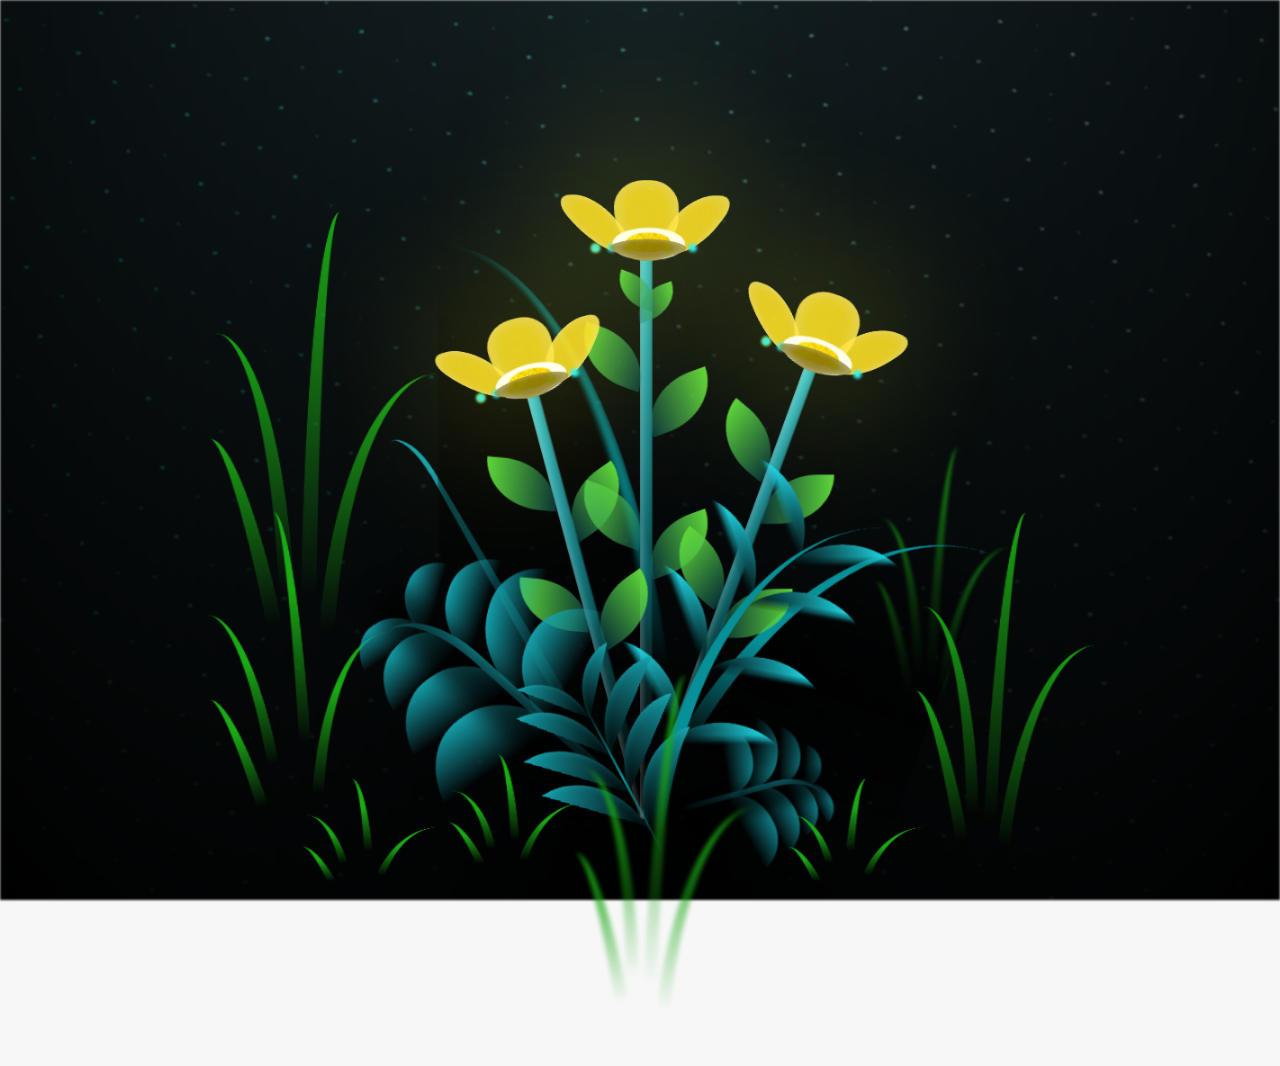
==== flower.html @ 1bab8e9b "Add files via upload" ====
<!DOCTYPE html>
<html lang="es">
  <head>
    <meta charset="UTF-8" />
    <meta http-equiv="X-UA-Compatible" content="IE=edge" />
    <meta name="viewport" content="width=device-width, initial-scale=1.0" />
    <link rel="stylesheet" href="css/main.css" />
    <link rel="icon" href="img/flowers.png" type="image/x-icon" />
    <title>Flower</title>
  </head>
  <body class="container">
    <audio src="sound/ChristianBasso&HaienQiu-Flowers.mp3" autoplay></audio>
    <div id="lyrics">
      
    </div>
    
    <h1 class="titulo">Estas flores amarillas son un reflejo de la alegría que traes a mi vida. <br> <br>
      Feliz Cumpleaños.</h1>
    <div class="night"></div>
    <div class="flowers">
      <div class="flower flower--1">
        <div class="flower__leafs flower__leafs--1">
          <div class="flower__leaf flower__leaf--1"></div>
          <div class="flower__leaf flower__leaf--2"></div>
          <div class="flower__leaf flower__leaf--3"></div>
          <div class="flower__leaf flower__leaf--4"></div>
          <div class="flower__white-circle"></div>

          <div class="flower__light flower__light--1"></div>
          <div class="flower__light flower__light--2"></div>
          <div class="flower__light flower__light--3"></div>
          <div class="flower__light flower__light--4"></div>
          <div class="flower__light flower__light--5"></div>
          <div class="flower__light flower__light--6"></div>
          <div class="flower__light flower__light--7"></div>
          <div class="flower__light flower__light--8"></div>
        </div>
        <div class="flower__line">
          <div class="flower__line__leaf flower__line__leaf--1"></div>
          <div class="flower__line__leaf flower__line__leaf--2"></div>
          <div class="flower__line__leaf flower__line__leaf--3"></div>
          <div class="flower__line__leaf flower__line__leaf--4"></div>
          <div class="flower__line__leaf flower__line__leaf--5"></div>
          <div class="flower__line__leaf flower__line__leaf--6"></div>
        </div>
      </div>

      <div class="flower flower--2">
        <div class="flower__leafs flower__leafs--2">
          <div class="flower__leaf flower__leaf--1"></div>
          <div class="flower__leaf flower__leaf--2"></div>
          <div class="flower__leaf flower__leaf--3"></div>
          <div class="flower__leaf flower__leaf--4"></div>
          <div class="flower__white-circle"></div>

          <div class="flower__light flower__light--1"></div>
          <div class="flower__light flower__light--2"></div>
          <div class="flower__light flower__light--3"></div>
          <div class="flower__light flower__light--4"></div>
          <div class="flower__light flower__light--5"></div>
          <div class="flower__light flower__light--6"></div>
          <div class="flower__light flower__light--7"></div>
          <div class="flower__light flower__light--8"></div>
        </div>
        <div class="flower__line">
          <div class="flower__line__leaf flower__line__leaf--1"></div>
          <div class="flower__line__leaf flower__line__leaf--2"></div>
          <div class="flower__line__leaf flower__line__leaf--3"></div>
          <div class="flower__line__leaf flower__line__leaf--4"></div>
        </div>
      </div>

      <div class="flower flower--3">
        <div class="flower__leafs flower__leafs--3">
          <div class="flower__leaf flower__leaf--1"></div>
          <div class="flower__leaf flower__leaf--2"></div>
          <div class="flower__leaf flower__leaf--3"></div>
          <div class="flower__leaf flower__leaf--4"></div>
          <div class="flower__white-circle"></div>

          <div class="flower__light flower__light--1"></div>
          <div class="flower__light flower__light--2"></div>
          <div class="flower__light flower__light--3"></div>
          <div class="flower__light flower__light--4"></div>
          <div class="flower__light flower__light--5"></div>
          <div class="flower__light flower__light--6"></div>
          <div class="flower__light flower__light--7"></div>
          <div class="flower__light flower__light--8"></div>
        </div>
        <div class="flower__line">
          <div class="flower__line__leaf flower__line__leaf--1"></div>
          <div class="flower__line__leaf flower__line__leaf--2"></div>
          <div class="flower__line__leaf flower__line__leaf--3"></div>
          <div class="flower__line__leaf flower__line__leaf--4"></div>
        </div>
      </div>

      <div class="grow-ans" style="--d: 1.2s">
        <div class="flower__g-long">
          <div class="flower__g-long__top"></div>
          <div class="flower__g-long__bottom"></div>
        </div>
      </div>

      <div class="growing-grass">
        <div class="flower__grass flower__grass--1">
          <div class="flower__grass--top"></div>
          <div class="flower__grass--bottom"></div>
          <div class="flower__grass__leaf flower__grass__leaf--1"></div>
          <div class="flower__grass__leaf flower__grass__leaf--2"></div>
          <div class="flower__grass__leaf flower__grass__leaf--3"></div>
          <div class="flower__grass__leaf flower__grass__leaf--4"></div>
          <div class="flower__grass__leaf flower__grass__leaf--5"></div>
          <div class="flower__grass__leaf flower__grass__leaf--6"></div>
          <div class="flower__grass__leaf flower__grass__leaf--7"></div>
          <div class="flower__grass__leaf flower__grass__leaf--8"></div>
          <div class="flower__grass__overlay"></div>
        </div>
      </div>

      <div class="growing-grass">
        <div class="flower__grass flower__grass--2">
          <div class="flower__grass--top"></div>
          <div class="flower__grass--bottom"></div>
          <div class="flower__grass__leaf flower__grass__leaf--1"></div>
          <div class="flower__grass__leaf flower__grass__leaf--2"></div>
          <div class="flower__grass__leaf flower__grass__leaf--3"></div>
          <div class="flower__grass__leaf flower__grass__leaf--4"></div>
          <div class="flower__grass__leaf flower__grass__leaf--5"></div>
          <div class="flower__grass__leaf flower__grass__leaf--6"></div>
          <div class="flower__grass__leaf flower__grass__leaf--7"></div>
          <div class="flower__grass__leaf flower__grass__leaf--8"></div>
          <div class="flower__grass__overlay"></div>
        </div>
      </div>

      <div class="grow-ans" style="--d: 2.4s">
        <div class="flower__g-right flower__g-right--1">
          <div class="leaf"></div>
        </div>
      </div>

      <div class="grow-ans" style="--d: 2.8s">
        <div class="flower__g-right flower__g-right--2">
          <div class="leaf"></div>
        </div>
      </div>

      <div class="grow-ans" style="--d: 2.8s">
        <div class="flower__g-front">
          <div
            class="flower__g-front__leaf-wrapper flower__g-front__leaf-wrapper--1"
          >
            <div class="flower__g-front__leaf"></div>
          </div>
          <div
            class="flower__g-front__leaf-wrapper flower__g-front__leaf-wrapper--2"
          >
            <div class="flower__g-front__leaf"></div>
          </div>
          <div
            class="flower__g-front__leaf-wrapper flower__g-front__leaf-wrapper--3"
          >
            <div class="flower__g-front__leaf"></div>
          </div>
          <div
            class="flower__g-front__leaf-wrapper flower__g-front__leaf-wrapper--4"
          >
            <div class="flower__g-front__leaf"></div>
          </div>
          <div
            class="flower__g-front__leaf-wrapper flower__g-front__leaf-wrapper--5"
          >
            <div class="flower__g-front__leaf"></div>
          </div>
          <div
            class="flower__g-front__leaf-wrapper flower__g-front__leaf-wrapper--6"
          >
            <div class="flower__g-front__leaf"></div>
          </div>
          <div
            class="flower__g-front__leaf-wrapper flower__g-front__leaf-wrapper--7"
          >
            <div class="flower__g-front__leaf"></div>
          </div>
          <div
            class="flower__g-front__leaf-wrapper flower__g-front__leaf-wrapper--8"
          >
            <div class="flower__g-front__leaf"></div>
          </div>
          <div class="flower__g-front__line"></div>
        </div>
      </div>

      <div class="grow-ans" style="--d: 3.2s">
        <div class="flower__g-fr">
          <div class="leaf"></div>
          <div class="flower__g-fr__leaf flower__g-fr__leaf--1"></div>
          <div class="flower__g-fr__leaf flower__g-fr__leaf--2"></div>
          <div class="flower__g-fr__leaf flower__g-fr__leaf--3"></div>
          <div class="flower__g-fr__leaf flower__g-fr__leaf--4"></div>
          <div class="flower__g-fr__leaf flower__g-fr__leaf--5"></div>
          <div class="flower__g-fr__leaf flower__g-fr__leaf--6"></div>
          <div class="flower__g-fr__leaf flower__g-fr__leaf--7"></div>
          <div class="flower__g-fr__leaf flower__g-fr__leaf--8"></div>
        </div>
      </div>

      <div class="long-g long-g--0">
        <div class="grow-ans" style="--d: 3s">
          <div class="leaf leaf--0"></div>
        </div>
        <div class="grow-ans" style="--d: 2.2s">
          <div class="leaf leaf--1"></div>
        </div>
        <div class="grow-ans" style="--d: 3.4s">
          <div class="leaf leaf--2"></div>
        </div>
        <div class="grow-ans" style="--d: 3.6s">
          <div class="leaf leaf--3"></div>
        </div>
      </div>

      <div class="long-g long-g--1">
        <div class="grow-ans" style="--d: 3.6s">
          <div class="leaf leaf--0"></div>
        </div>
        <div class="grow-ans" style="--d: 3.8s">
          <div class="leaf leaf--1"></div>
        </div>
        <div class="grow-ans" style="--d: 4s">
          <div class="leaf leaf--2"></div>
        </div>
        <div class="grow-ans" style="--d: 4.2s">
          <div class="leaf leaf--3"></div>
        </div>
      </div>

      <div class="long-g long-g--2">
        <div class="grow-ans" style="--d: 4s">
          <div class="leaf leaf--0"></div>
        </div>
        <div class="grow-ans" style="--d: 4.2s">
          <div class="leaf leaf--1"></div>
        </div>
        <div class="grow-ans" style="--d: 4.4s">
          <div class="leaf leaf--2"></div>
        </div>
        <div class="grow-ans" style="--d: 4.6s">
          <div class="leaf leaf--3"></div>
        </div>
      </div>

      <div class="long-g long-g--3">
        <div class="grow-ans" style="--d: 4s">
          <div class="leaf leaf--0"></div>
        </div>
        <div class="grow-ans" style="--d: 4.2s">
          <div class="leaf leaf--1"></div>
        </div>
        <div class="grow-ans" style="--d: 3s">
          <div class="leaf leaf--2"></div>
        </div>
        <div class="grow-ans" style="--d: 3.6s">
          <div class="leaf leaf--3"></div>
        </div>
      </div>

      <div class="long-g long-g--4">
        <div class="grow-ans" style="--d: 4s">
          <div class="leaf leaf--0"></div>
        </div>
        <div class="grow-ans" style="--d: 4.2s">
          <div class="leaf leaf--1"></div>
        </div>
        <div class="grow-ans" style="--d: 3s">
          <div class="leaf leaf--2"></div>
        </div>
        <div class="grow-ans" style="--d: 3.6s">
          <div class="leaf leaf--3"></div>
        </div>
      </div>

      <div class="long-g long-g--5">
        <div class="grow-ans" style="--d: 4s">
          <div class="leaf leaf--0"></div>
        </div>
        <div class="grow-ans" style="--d: 4.2s">
          <div class="leaf leaf--1"></div>
        </div>
        <div class="grow-ans" style="--d: 3s">
          <div class="leaf leaf--2"></div>
        </div>
        <div class="grow-ans" style="--d: 3.6s">
          <div class="leaf leaf--3"></div>
        </div>
      </div>

      <div class="long-g long-g--6">
        <div class="grow-ans" style="--d: 4.2s">
          <div class="leaf leaf--0"></div>
        </div>
        <div class="grow-ans" style="--d: 4.4s">
          <div class="leaf leaf--1"></div>
        </div>
        <div class="grow-ans" style="--d: 4.6s">
          <div class="leaf leaf--2"></div>
        </div>
        <div class="grow-ans" style="--d: 4.8s">
          <div class="leaf leaf--3"></div>
        </div>
      </div>

      <div class="long-g long-g--7">
        <div class="grow-ans" style="--d: 3s">
          <div class="leaf leaf--0"></div>
        </div>
        <div class="grow-ans" style="--d: 3.2s">
          <div class="leaf leaf--1"></div>
        </div>
        <div class="grow-ans" style="--d: 3.5s">
          <div class="leaf leaf--2"></div>
        </div>
        <div class="grow-ans" style="--d: 3.6s">
          <div class="leaf leaf--3"></div>
        </div>
      </div>
    </div>
    <script src="anim.js"></script>
    <script src="main.js"></script>
  </body>
</html>
---- css/main.css ----
*,
*::after,
*::before {
  padding: 0;
  margin: 0;
  box-sizing: border-box;
}

:root {
  --dark-color: #000;
}

body {
  display: flex;
  align-items: flex-end;
  justify-content: center;
  min-height: 100vh;
  background-color: var(--dark-color);
  overflow: hidden;
  perspective: 1000px;
}

#lyrics {
  font-size: 28px;
  font-family: "Franklin Gothic Medium", "Arial Narrow", Arial, sans-serif;
  color: white;
  position: absolute;
  margin-bottom: 20%;
  z-index: 1;
  font-weight: bold;
  letter-spacing: 4px;
}
@media only screen and (max-width: 600px) {
  /* Estilos específicos para dispositivos con un ancho máximo de 600px */
  #lyrics {
      font-size: 14px; /* Reduce el tamaño del texto para dispositivos más pequeños */
      margin-bottom: 530px;
      letter-spacing: 3px;
  }

}
.titulo {
  margin-bottom: 180px;
  font-family: "Arial Narrow", Arial, sans-serif;
  color: yellow;
  position: absolute;
  font-weight: bold;
  letter-spacing: 10px;
  opacity: 0;
  animation: fadeIn 3s ease-in-out forwards;
  text-align: center;
}
@keyframes fadeIn {
  from {
    opacity: 0;
  }
  to {
    opacity: 1;
  }
}

.night {
  z-index: -1;
  position: absolute;
  left: 50%;
  top: 0;
  transform: translateX(-50%);
  width: 100%;
  height: 100%;
  filter: blur(0.1vmin);
  background-image: radial-gradient(
      ellipse at top,
      transparent 0%,
      var(--dark-color)
    ),
    radial-gradient(
      ellipse at bottom,
      var(--dark-color),
      rgba(145, 233, 255, 0.2)
    ),
    repeating-linear-gradient(
      220deg,
      rgb(0, 0, 0) 0px,
      rgb(0, 0, 0) 19px,
      transparent 19px,
      transparent 22px
    ),
    repeating-linear-gradient(
      189deg,
      rgb(0, 0, 0) 0px,
      rgb(0, 0, 0) 19px,
      transparent 19px,
      transparent 22px
    ),
    repeating-linear-gradient(
      148deg,
      rgb(0, 0, 0) 0px,
      rgb(0, 0, 0) 19px,
      transparent 19px,
      transparent 22px
    ),
    linear-gradient(90deg, rgb(0, 255, 250), rgb(240, 240, 240));
}

.flowers {
  position: relative;
  transform: scale(0.9);
  /*margin-bottom: 100px;
  */
}

@media only screen and (max-width: 600px) {
  /* Estilos específicos para dispositivos con un ancho máximo de 600px */
.flowers {
      font-size: 14px;
      margin-bottom: 35%;
      letter-spacing: 3px;
      transform: scale(1.0);
}

}

.flower {
  position: absolute;
  bottom: 10vmin;
  transform-origin: bottom center;
  z-index: 10;
  --fl-speed: 0.8s;
}
.flower--1 {
  -webkit-animation: moving-flower-1 4s linear infinite;
  animation: moving-flower-1 4s linear infinite;
}
.flower--1 .flower__line {
  height: 70vmin;
  -webkit-animation-delay: 0.3s;
  animation-delay: 0.3s;
}
.flower--1 .flower__line__leaf--1 {
  -webkit-animation: blooming-leaf-right var(--fl-speed) 1.6s backwards;
  animation: blooming-leaf-right var(--fl-speed) 1.6s backwards;
}
.flower--1 .flower__line__leaf--2 {
  -webkit-animation: blooming-leaf-right var(--fl-speed) 1.4s backwards;
  animation: blooming-leaf-right var(--fl-speed) 1.4s backwards;
}
.flower--1 .flower__line__leaf--3 {
  -webkit-animation: blooming-leaf-left var(--fl-speed) 1.2s backwards;
  animation: blooming-leaf-left var(--fl-speed) 1.2s backwards;
}
.flower--1 .flower__line__leaf--4 {
  -webkit-animation: blooming-leaf-left var(--fl-speed) 1s backwards;
  animation: blooming-leaf-left var(--fl-speed) 1s backwards;
}
.flower--1 .flower__line__leaf--5 {
  -webkit-animation: blooming-leaf-right var(--fl-speed) 1.8s backwards;
  animation: blooming-leaf-right var(--fl-speed) 1.8s backwards;
}
.flower--1 .flower__line__leaf--6 {
  -webkit-animation: blooming-leaf-left var(--fl-speed) 2s backwards;
  animation: blooming-leaf-left var(--fl-speed) 2s backwards;
}
.flower--2 {
  left: 50%;
  transform: rotate(20deg);
  -webkit-animation: moving-flower-2 4s linear infinite;
  animation: moving-flower-2 4s linear infinite;
}
.flower--2 .flower__line {
  height: 60vmin;
  -webkit-animation-delay: 0.6s;
  animation-delay: 0.6s;
}
.flower--2 .flower__line__leaf--1 {
  -webkit-animation: blooming-leaf-right var(--fl-speed) 1.9s backwards;
  animation: blooming-leaf-right var(--fl-speed) 1.9s backwards;
}
.flower--2 .flower__line__leaf--2 {
  -webkit-animation: blooming-leaf-right var(--fl-speed) 1.7s backwards;
  animation: blooming-leaf-right var(--fl-speed) 1.7s backwards;
}
.flower--2 .flower__line__leaf--3 {
  -webkit-animation: blooming-leaf-left var(--fl-speed) 1.5s backwards;
  animation: blooming-leaf-left var(--fl-speed) 1.5s backwards;
}
.flower--2 .flower__line__leaf--4 {
  -webkit-animation: blooming-leaf-left var(--fl-speed) 1.3s backwards;
  animation: blooming-leaf-left var(--fl-speed) 1.3s backwards;
}
.flower--3 {
  left: 50%;
  transform: rotate(-15deg);
  -webkit-animation: moving-flower-3 4s linear infinite;
  animation: moving-flower-3 4s linear infinite;
}
.flower--3 .flower__line {
  -webkit-animation-delay: 0.9s;
  animation-delay: 0.9s;
}
.flower--3 .flower__line__leaf--1 {
  -webkit-animation: blooming-leaf-right var(--fl-speed) 2.5s backwards;
  animation: blooming-leaf-right var(--fl-speed) 2.5s backwards;
}
.flower--3 .flower__line__leaf--2 {
  -webkit-animation: blooming-leaf-right var(--fl-speed) 2.3s backwards;
  animation: blooming-leaf-right var(--fl-speed) 2.3s backwards;
}
.flower--3 .flower__line__leaf--3 {
  -webkit-animation: blooming-leaf-left var(--fl-speed) 2.1s backwards;
  animation: blooming-leaf-left var(--fl-speed) 2.1s backwards;
}
.flower--3 .flower__line__leaf--4 {
  -webkit-animation: blooming-leaf-left var(--fl-speed) 1.9s backwards;
  animation: blooming-leaf-left var(--fl-speed) 1.9s backwards;
}
.flower__leafs {
  position: relative;
  -webkit-animation: blooming-flower 2s backwards;
  animation: blooming-flower 2s backwards;
}
.flower__leafs--1 {
  -webkit-animation-delay: 1.1s;
  animation-delay: 1.1s;
}
.flower__leafs--2 {
  -webkit-animation-delay: 1.4s;
  animation-delay: 1.4s;
}
.flower__leafs--3 {
  -webkit-animation-delay: 1.7s;
  animation-delay: 1.7s;
}
.flower__leafs::after {
  content: "";
  position: absolute;
  left: 0;
  top: 0;
  transform: translate(-50%, -100%);
  width: 8vmin;
  height: 8vmin;
  background-color: #f9fd25;
  /* background-color: #fd2525; */
  filter: blur(10vmin);
}
.flower__leaf {
  position: absolute;
  bottom: 0;
  left: 50%;
  width: 8vmin;
  height: 11vmin;
  border-radius: 51% 49% 47% 53%/44% 45% 55% 69%;
  background-color: #253bfd;
  background-color: #fddd25;
  transform-origin: bottom center;
  opacity: 0.9;
  box-shadow: inset 0 0 2vmin rgba(255, 255, 255, 0.5);
}
.flower__leaf--1 {
  transform: translate(-10%, 1%) rotateY(40deg) rotateX(-50deg);
}
.flower__leaf--2 {
  transform: translate(-50%, -4%) rotateX(40deg);
}
.flower__leaf--3 {
  transform: translate(-90%, 0%) rotateY(45deg) rotateX(50deg);
}
.flower__leaf--4 {
  width: 8vmin;
  height: 8vmin;
  transform-origin: bottom left;
  border-radius: 4vmin 10vmin 4vmin 4vmin;
  transform: translate(0%, 18%) rotateX(70deg) rotate(-43deg);
  background-color: #7c6901;
  z-index: 1;
  opacity: 0.8;
}
.flower__white-circle {
  position: absolute;
  left: -3.5vmin;
  top: -3vmin;
  width: 9vmin;
  height: 4vmin;
  border-radius: 50%;
  background-color: #fff;
}
.flower__white-circle::after {
  content: "";
  position: absolute;
  left: 50%;
  top: 45%;
  transform: translate(-50%, -50%);
  width: 60%;
  height: 60%;
  border-radius: inherit;
  background-image: repeating-linear-gradient(
      135deg,
      rgba(0, 0, 0, 0.03) 0px,
      rgba(0, 0, 0, 0.03) 1px,
      transparent 1px,
      transparent 12px
    ),
    repeating-linear-gradient(
      45deg,
      rgba(0, 0, 0, 0.03) 0px,
      rgba(0, 0, 0, 0.03) 1px,
      transparent 1px,
      transparent 12px
    ),
    repeating-linear-gradient(
      67.5deg,
      rgba(0, 0, 0, 0.03) 0px,
      rgba(0, 0, 0, 0.03) 1px,
      transparent 1px,
      transparent 12px
    ),
    repeating-linear-gradient(
      135deg,
      rgba(0, 0, 0, 0.03) 0px,
      rgba(0, 0, 0, 0.03) 1px,
      transparent 1px,
      transparent 12px
    ),
    repeating-linear-gradient(
      45deg,
      rgba(0, 0, 0, 0.03) 0px,
      rgba(0, 0, 0, 0.03) 1px,
      transparent 1px,
      transparent 12px
    ),
    repeating-linear-gradient(
      112.5deg,
      rgba(0, 0, 0, 0.03) 0px,
      rgba(0, 0, 0, 0.03) 1px,
      transparent 1px,
      transparent 12px
    ),
    repeating-linear-gradient(
      112.5deg,
      rgba(0, 0, 0, 0.03) 0px,
      rgba(0, 0, 0, 0.03) 1px,
      transparent 1px,
      transparent 12px
    ),
    repeating-linear-gradient(
      45deg,
      rgba(0, 0, 0, 0.03) 0px,
      rgba(0, 0, 0, 0.03) 1px,
      transparent 1px,
      transparent 12px
    ),
    repeating-linear-gradient(
      22.5deg,
      rgba(0, 0, 0, 0.03) 0px,
      rgba(0, 0, 0, 0.03) 1px,
      transparent 1px,
      transparent 12px
    ),
    repeating-linear-gradient(
      45deg,
      rgba(0, 0, 0, 0.03) 0px,
      rgba(0, 0, 0, 0.03) 1px,
      transparent 1px,
      transparent 12px
    ),
    repeating-linear-gradient(
      22.5deg,
      rgba(0, 0, 0, 0.03) 0px,
      rgba(0, 0, 0, 0.03) 1px,
      transparent 1px,
      transparent 12px
    ),
    repeating-linear-gradient(
      135deg,
      rgba(0, 0, 0, 0.03) 0px,
      rgba(0, 0, 0, 0.03) 1px,
      transparent 1px,
      transparent 12px
    ),
    repeating-linear-gradient(
      157.5deg,
      rgba(0, 0, 0, 0.03) 0px,
      rgba(0, 0, 0, 0.03) 1px,
      transparent 1px,
      transparent 12px
    ),
    repeating-linear-gradient(
      67.5deg,
      rgba(0, 0, 0, 0.03) 0px,
      rgba(0, 0, 0, 0.03) 1px,
      transparent 1px,
      transparent 12px
    ),
    repeating-linear-gradient(
      67.5deg,
      rgba(0, 0, 0, 0.03) 0px,
      rgba(0, 0, 0, 0.03) 1px,
      transparent 1px,
      transparent 12px
    ),
    linear-gradient(90deg, rgb(255, 235, 18), rgb(255, 206, 0));
}
.flower__line {
  height: 55vmin;
  width: 1.5vmin;
  background-image: linear-gradient(
      to left,
      rgba(0, 0, 0, 0.2),
      transparent,
      rgba(255, 255, 255, 0.2)
    ),
    linear-gradient(to top, transparent 10%, #14757a, #39c6d6);
  box-shadow: inset 0 0 2px rgba(0, 0, 0, 0.5);
  -webkit-animation: grow-flower-tree 4s backwards;
  animation: grow-flower-tree 4s backwards;
}
.flower__line__leaf {
  --w: 7vmin;
  --h: calc(var(--w) + 2vmin);
  position: absolute;
  top: 20%;
  left: 90%;
  width: var(--w);
  height: var(--h);
  border-top-right-radius: var(--h);
  border-bottom-left-radius: var(--h);
  background-image: linear-gradient(to top, rgba(20, 117, 122, 0.4), #5ed639);
}
.flower__line__leaf--1 {
  transform: rotate(70deg) rotateY(30deg);
}
.flower__line__leaf--2 {
  top: 45%;
  transform: rotate(70deg) rotateY(30deg);
}
.flower__line__leaf--3,
.flower__line__leaf--4,
.flower__line__leaf--6 {
  border-top-right-radius: 0;
  border-bottom-left-radius: 0;
  border-top-left-radius: var(--h);
  border-bottom-right-radius: var(--h);
  left: -460%;
  top: 12%;
  transform: rotate(-70deg) rotateY(30deg);
}
.flower__line__leaf--4 {
  top: 40%;
}
.flower__line__leaf--5 {
  top: 0;
  transform-origin: left;
  transform: rotate(70deg) rotateY(30deg) scale(0.6);
}
.flower__line__leaf--6 {
  top: -2%;
  left: -450%;
  transform-origin: right;
  transform: rotate(-70deg) rotateY(30deg) scale(0.6);
}
.flower__light {
  position: absolute;
  bottom: 0vmin;
  width: 1vmin;
  height: 1vmin;
  background-color: rgb(255, 251, 0);
  border-radius: 50%;
  filter: blur(0.2vmin);
  -webkit-animation: light-ans 4s linear infinite backwards;
  animation: light-ans 4s linear infinite backwards;
}
.flower__light:nth-child(odd) {
  background-color: #23f0ff;
}
.flower__light--1 {
  left: -2vmin;
  -webkit-animation-delay: 1s;
  animation-delay: 1s;
}
.flower__light--2 {
  left: 3vmin;
  -webkit-animation-delay: 0.5s;
  animation-delay: 0.5s;
}
.flower__light--3 {
  left: -6vmin;
  -webkit-animation-delay: 0.3s;
  animation-delay: 0.3s;
}
.flower__light--4 {
  left: 6vmin;
  -webkit-animation-delay: 0.9s;
  animation-delay: 0.9s;
}
.flower__light--5 {
  left: -1vmin;
  -webkit-animation-delay: 1.5s;
  animation-delay: 1.5s;
}
.flower__light--6 {
  left: -4vmin;
  -webkit-animation-delay: 3s;
  animation-delay: 3s;
}
.flower__light--7 {
  left: 3vmin;
  -webkit-animation-delay: 2s;
  animation-delay: 2s;
}
.flower__light--8 {
  left: -6vmin;
  -webkit-animation-delay: 3.5s;
  animation-delay: 3.5s;
}
.flower__grass {
  --c: #159faa;
  --line-w: 1.5vmin;
  position: absolute;
  bottom: 12vmin;
  left: -7vmin;
  display: flex;
  flex-direction: column;
  align-items: flex-end;
  z-index: 20;
  transform-origin: bottom center;
  transform: rotate(-48deg) rotateY(40deg);
}
.flower__grass--1 {
  -webkit-animation: moving-grass 2s linear infinite;
  animation: moving-grass 2s linear infinite;
}
.flower__grass--2 {
  left: 2vmin;
  bottom: 10vmin;
  transform: scale(0.5) rotate(75deg) rotateX(10deg) rotateY(-200deg);
  opacity: 0.8;
  z-index: 0;
  -webkit-animation: moving-grass--2 1.5s linear infinite;
  animation: moving-grass--2 1.5s linear infinite;
}
.flower__grass--top {
  width: 7vmin;
  height: 10vmin;
  border-top-right-radius: 100%;
  border-right: var(--line-w) solid var(--c);
  transform-origin: bottom center;
  transform: rotate(-2deg);
}
.flower__grass--bottom {
  margin-top: -2px;
  width: var(--line-w);
  height: 25vmin;
  background-image: linear-gradient(to top, transparent, var(--c));
}
.flower__grass__leaf {
  --size: 10vmin;
  position: absolute;
  width: calc(var(--size) * 2.1);
  height: var(--size);
  border-top-left-radius: var(--size);
  border-top-right-radius: var(--size);
  background-image: linear-gradient(
    to top,
    transparent,
    transparent 30%,
    var(--c)
  );
  z-index: 100;
}
.flower__grass__leaf--1 {
  top: -6%;
  left: 30%;
  --size: 6vmin;
  transform: rotate(-20deg);
  -webkit-animation: growing-grass-ans--1 2s 2.6s backwards;
  animation: growing-grass-ans--1 2s 2.6s backwards;
}
@-webkit-keyframes growing-grass-ans--1 {
  0% {
    transform-origin: bottom left;
    transform: rotate(-20deg) scale(0);
  }
}
@keyframes growing-grass-ans--1 {
  0% {
    transform-origin: bottom left;
    transform: rotate(-20deg) scale(0);
  }
}
.flower__grass__leaf--2 {
  top: -5%;
  left: -110%;
  --size: 6vmin;
  transform: rotate(10deg);
  -webkit-animation: growing-grass-ans--2 2s 2.4s linear backwards;
  animation: growing-grass-ans--2 2s 2.4s linear backwards;
}
@-webkit-keyframes growing-grass-ans--2 {
  0% {
    transform-origin: bottom right;
    transform: rotate(10deg) scale(0);
  }
}
@keyframes growing-grass-ans--2 {
  0% {
    transform-origin: bottom right;
    transform: rotate(10deg) scale(0);
  }
}
.flower__grass__leaf--3 {
  top: 5%;
  left: 60%;
  --size: 8vmin;
  transform: rotate(-18deg) rotateX(-20deg);
  -webkit-animation: growing-grass-ans--3 2s 2.2s linear backwards;
  animation: growing-grass-ans--3 2s 2.2s linear backwards;
}
@-webkit-keyframes growing-grass-ans--3 {
  0% {
    transform-origin: bottom left;
    transform: rotate(-18deg) rotateX(-20deg) scale(0);
  }
}
@keyframes growing-grass-ans--3 {
  0% {
    transform-origin: bottom left;
    transform: rotate(-18deg) rotateX(-20deg) scale(0);
  }
}
.flower__grass__leaf--4 {
  top: 6%;
  left: -135%;
  --size: 8vmin;
  transform: rotate(2deg);
  -webkit-animation: growing-grass-ans--4 2s 2s linear backwards;
  animation: growing-grass-ans--4 2s 2s linear backwards;
}
@-webkit-keyframes growing-grass-ans--4 {
  0% {
    transform-origin: bottom right;
    transform: rotate(2deg) scale(0);
  }
}
@keyframes growing-grass-ans--4 {
  0% {
    transform-origin: bottom right;
    transform: rotate(2deg) scale(0);
  }
}
.flower__grass__leaf--5 {
  top: 20%;
  left: 60%;
  --size: 10vmin;
  transform: rotate(-24deg) rotateX(-20deg);
  -webkit-animation: growing-grass-ans--5 2s 1.8s linear backwards;
  animation: growing-grass-ans--5 2s 1.8s linear backwards;
}
@-webkit-keyframes growing-grass-ans--5 {
  0% {
    transform-origin: bottom left;
    transform: rotate(-24deg) rotateX(-20deg) scale(0);
  }
}
@keyframes growing-grass-ans--5 {
  0% {
    transform-origin: bottom left;
    transform: rotate(-24deg) rotateX(-20deg) scale(0);
  }
}
.flower__grass__leaf--6 {
  top: 22%;
  left: -180%;
  --size: 10vmin;
  transform: rotate(10deg);
  -webkit-animation: growing-grass-ans--6 2s 1.6s linear backwards;
  animation: growing-grass-ans--6 2s 1.6s linear backwards;
}
@-webkit-keyframes growing-grass-ans--6 {
  0% {
    transform-origin: bottom right;
    transform: rotate(10deg) scale(0);
  }
}
@keyframes growing-grass-ans--6 {
  0% {
    transform-origin: bottom right;
    transform: rotate(10deg) scale(0);
  }
}
.flower__grass__leaf--7 {
  top: 39%;
  left: 70%;
  --size: 10vmin;
  transform: rotate(-10deg);
  -webkit-animation: growing-grass-ans--7 2s 1.4s linear backwards;
  animation: growing-grass-ans--7 2s 1.4s linear backwards;
}
@-webkit-keyframes growing-grass-ans--7 {
  0% {
    transform-origin: bottom left;
    transform: rotate(-10deg) scale(0);
  }
}
@keyframes growing-grass-ans--7 {
  0% {
    transform-origin: bottom left;
    transform: rotate(-10deg) scale(0);
  }
}
.flower__grass__leaf--8 {
  top: 40%;
  left: -215%;
  --size: 11vmin;
  transform: rotate(10deg);
  -webkit-animation: growing-grass-ans--8 2s 1.2s linear backwards;
  animation: growing-grass-ans--8 2s 1.2s linear backwards;
}
@-webkit-keyframes growing-grass-ans--8 {
  0% {
    transform-origin: bottom right;
    transform: rotate(10deg) scale(0);
  }
}
@keyframes growing-grass-ans--8 {
  0% {
    transform-origin: bottom right;
    transform: rotate(10deg) scale(0);
  }
}
.flower__grass__overlay {
  position: absolute;
  top: -10%;
  right: 0%;
  width: 100%;
  height: 100%;
  background-color: rgba(0, 0, 0, 0.6);
  filter: blur(1.5vmin);
  z-index: 100;
}
.flower__g-long {
  --w: 2vmin;
  --h: 6vmin;
  --c: #159faa;
  position: absolute;
  bottom: 10vmin;
  left: -3vmin;
  transform-origin: bottom center;
  transform: rotate(-30deg) rotateY(-20deg);
  display: flex;
  flex-direction: column;
  align-items: flex-end;
  -webkit-animation: flower-g-long-ans 3s linear infinite;
  animation: flower-g-long-ans 3s linear infinite;
}
@-webkit-keyframes flower-g-long-ans {
  0%,
  100% {
    transform: rotate(-30deg) rotateY(-20deg);
  }
  50% {
    transform: rotate(-32deg) rotateY(-20deg);
  }
}
@keyframes flower-g-long-ans {
  0%,
  100% {
    transform: rotate(-30deg) rotateY(-20deg);
  }
  50% {
    transform: rotate(-32deg) rotateY(-20deg);
  }
}
.flower__g-long__top {
  top: calc(var(--h) * -1);
  width: calc(var(--w) + 1vmin);
  height: var(--h);
  border-top-right-radius: 100%;
  border-right: 0.7vmin solid var(--c);
  transform: translate(-0.7vmin, 1vmin);
}
.flower__g-long__bottom {
  width: var(--w);
  height: 50vmin;
  transform-origin: bottom center;
  background-image: linear-gradient(to top, transparent 30%, var(--c));
  box-shadow: inset 0 0 2px rgba(0, 0, 0, 0.5);
  -webkit-clip-path: polygon(35% 0, 65% 1%, 100% 100%, 0% 100%);
  clip-path: polygon(35% 0, 65% 1%, 100% 100%, 0% 100%);
}
.flower__g-right {
  position: absolute;
  bottom: 6vmin;
  left: -2vmin;
  transform-origin: bottom left;
  transform: rotate(20deg);
}
.flower__g-right .leaf {
  width: 30vmin;
  height: 50vmin;
  border-top-left-radius: 100%;
  border-left: 2vmin solid #079097;
  background-image: linear-gradient(
    to bottom,
    transparent,
    var(--dark-color) 60%
  );
  -webkit-mask-image: linear-gradient(to top, transparent 30%, #079097 60%);
}
.flower__g-right--1 {
  -webkit-animation: flower-g-right-ans 2.5s linear infinite;
  animation: flower-g-right-ans 2.5s linear infinite;
}
.flower__g-right--2 {
  left: 5vmin;
  transform: rotateY(-180deg);
  -webkit-animation: flower-g-right-ans--2 3s linear infinite;
  animation: flower-g-right-ans--2 3s linear infinite;
}
.flower__g-right--2 .leaf {
  height: 75vmin;
  filter: blur(0.3vmin);
  opacity: 0.8;
}
@-webkit-keyframes flower-g-right-ans {
  0%,
  100% {
    transform: rotate(20deg);
  }
  50% {
    transform: rotate(24deg) rotateX(-20deg);
  }
}
@keyframes flower-g-right-ans {
  0%,
  100% {
    transform: rotate(20deg);
  }
  50% {
    transform: rotate(24deg) rotateX(-20deg);
  }
}
@-webkit-keyframes flower-g-right-ans--2 {
  0%,
  100% {
    transform: rotateY(-180deg) rotate(0deg) rotateX(-20deg);
  }
  50% {
    transform: rotateY(-180deg) rotate(6deg) rotateX(-20deg);
  }
}
@keyframes flower-g-right-ans--2 {
  0%,
  100% {
    transform: rotateY(-180deg) rotate(0deg) rotateX(-20deg);
  }
  50% {
    transform: rotateY(-180deg) rotate(6deg) rotateX(-20deg);
  }
}
.flower__g-front {
  position: absolute;
  bottom: 6vmin;
  left: 2.5vmin;
  z-index: 100;
  transform-origin: bottom center;
  transform: rotate(-28deg) rotateY(30deg) scale(1.04);
  -webkit-animation: flower__g-front-ans 2s linear infinite;
  animation: flower__g-front-ans 2s linear infinite;
}
@-webkit-keyframes flower__g-front-ans {
  0%,
  100% {
    transform: rotate(-28deg) rotateY(30deg) scale(1.04);
  }
  50% {
    transform: rotate(-35deg) rotateY(40deg) scale(1.04);
  }
}
@keyframes flower__g-front-ans {
  0%,
  100% {
    transform: rotate(-28deg) rotateY(30deg) scale(1.04);
  }
  50% {
    transform: rotate(-35deg) rotateY(40deg) scale(1.04);
  }
}
.flower__g-front__line {
  width: 0.3vmin;
  height: 20vmin;
  background-image: linear-gradient(
    to top,
    transparent,
    #079097,
    transparent 100%
  );
  position: relative;
}
.flower__g-front__leaf-wrapper {
  position: absolute;
  top: 0;
  left: 0;
  transform-origin: bottom left;
  transform: rotate(10deg);
}
.flower__g-front__leaf-wrapper:nth-child(even) {
  left: 0vmin;
  transform: rotateY(-180deg) rotate(5deg);
  -webkit-animation: flower__g-front__leaf-left-ans 1s ease-in backwards;
  animation: flower__g-front__leaf-left-ans 1s ease-in backwards;
}
.flower__g-front__leaf-wrapper:nth-child(odd) {
  -webkit-animation: flower__g-front__leaf-ans 1s ease-in backwards;
  animation: flower__g-front__leaf-ans 1s ease-in backwards;
}
.flower__g-front__leaf-wrapper--1 {
  top: -8vmin;
  transform: scale(0.7);
  -webkit-animation: flower__g-front__leaf-ans 1s 5.5s ease-in backwards !important;
  animation: flower__g-front__leaf-ans 1s 5.5s ease-in backwards !important;
}
.flower__g-front__leaf-wrapper--2 {
  top: -8vmin;
  transform: rotateY(-180deg) scale(0.7) !important;
  -webkit-animation: flower__g-front__leaf-left-ans-2 1s 4.6s ease-in backwards !important;
  animation: flower__g-front__leaf-left-ans-2 1s 4.6s ease-in backwards !important;
}
.flower__g-front__leaf-wrapper--3 {
  top: -3vmin;
  -webkit-animation: flower__g-front__leaf-ans 1s 4.6s ease-in backwards;
  animation: flower__g-front__leaf-ans 1s 4.6s ease-in backwards;
}
.flower__g-front__leaf-wrapper--4 {
  top: -3vmin;
  transform: rotateY(-180deg) scale(0.9) !important;
  -webkit-animation: flower__g-front__leaf-left-ans-2 1s 4.6s ease-in backwards !important;
  animation: flower__g-front__leaf-left-ans-2 1s 4.6s ease-in backwards !important;
}
@-webkit-keyframes flower__g-front__leaf-left-ans-2 {
  0% {
    transform: rotateY(-180deg) scale(0);
  }
}
@keyframes flower__g-front__leaf-left-ans-2 {
  0% {
    transform: rotateY(-180deg) scale(0);
  }
}
.flower__g-front__leaf-wrapper--5,
.flower__g-front__leaf-wrapper--6 {
  top: 2vmin;
}
.flower__g-front__leaf-wrapper--7,
.flower__g-front__leaf-wrapper--8 {
  top: 6.5vmin;
}
.flower__g-front__leaf-wrapper--2 {
  -webkit-animation-delay: 5.2s !important;
  animation-delay: 5.2s !important;
}
.flower__g-front__leaf-wrapper--3 {
  -webkit-animation-delay: 4.9s !important;
  animation-delay: 4.9s !important;
}
.flower__g-front__leaf-wrapper--5 {
  -webkit-animation-delay: 4.3s !important;
  animation-delay: 4.3s !important;
}
.flower__g-front__leaf-wrapper--6 {
  -webkit-animation-delay: 4.1s !important;
  animation-delay: 4.1s !important;
}
.flower__g-front__leaf-wrapper--7 {
  -webkit-animation-delay: 3.8s !important;
  animation-delay: 3.8s !important;
}
.flower__g-front__leaf-wrapper--8 {
  -webkit-animation-delay: 3.5s !important;
  animation-delay: 3.5s !important;
}
@-webkit-keyframes flower__g-front__leaf-ans {
  0% {
    transform: rotate(10deg) scale(0);
  }
}
@keyframes flower__g-front__leaf-ans {
  0% {
    transform: rotate(10deg) scale(0);
  }
}
@-webkit-keyframes flower__g-front__leaf-left-ans {
  0% {
    transform: rotateY(-180deg) rotate(5deg) scale(0);
  }
}
@keyframes flower__g-front__leaf-left-ans {
  0% {
    transform: rotateY(-180deg) rotate(5deg) scale(0);
  }
}
.flower__g-front__leaf {
  width: 10vmin;
  height: 10vmin;
  border-radius: 100% 0% 0% 100%/100% 100% 0% 0%;
  box-shadow: inset 0 2px 1vmin hsla(184deg, 97%, 58%, 0.2);
  background-image: linear-gradient(
      to bottom left,
      transparent,
      var(--dark-color)
    ),
    linear-gradient(to bottom right, #159faa 50%, transparent 50%, transparent);
  -webkit-mask-image: linear-gradient(
    to bottom right,
    #159faa 50%,
    transparent 50%,
    transparent
  );
  mask-image: linear-gradient(
    to bottom right,
    #159faa 50%,
    transparent 50%,
    transparent
  );
}
.flower__g-fr {
  position: absolute;
  bottom: -4vmin;
  left: vmin;
  transform-origin: bottom left;
  z-index: 10;
  -webkit-animation: flower__g-fr-ans 2s linear infinite;
  animation: flower__g-fr-ans 2s linear infinite;
}
@-webkit-keyframes flower__g-fr-ans {
  0%,
  100% {
    transform: rotate(2deg);
  }
  50% {
    transform: rotate(4deg);
  }
}
@keyframes flower__g-fr-ans {
  0%,
  100% {
    transform: rotate(2deg);
  }
  50% {
    transform: rotate(4deg);
  }
}
.flower__g-fr .leaf {
  width: 30vmin;
  height: 50vmin;
  border-top-left-radius: 100%;
  border-left: 2vmin solid #079097;
  -webkit-mask-image: linear-gradient(to top, transparent 25%, #079097 50%);
  position: relative;
  z-index: 1;
}
.flower__g-fr__leaf {
  position: absolute;
  top: 0;
  left: 0;
  width: 10vmin;
  height: 10vmin;
  border-radius: 100% 0% 0% 100%/100% 100% 0% 0%;
  box-shadow: inset 0 2px 1vmin hsla(184deg, 97%, 58%, 0.2);
  background-image: linear-gradient(
      to bottom left,
      transparent,
      var(--dark-color) 98%
    ),
    linear-gradient(to bottom right, #23f0ff 45%, transparent 50%, transparent);
  -webkit-mask-image: linear-gradient(
    135deg,
    #159faa 40%,
    transparent 50%,
    transparent
  );
}
.flower__g-fr__leaf--1 {
  left: 20vmin;
  transform: rotate(45deg);
  -webkit-animation: flower__g-fr-leaft-ans-1 0.5s 5.2s linear backwards;
  animation: flower__g-fr-leaft-ans-1 0.5s 5.2s linear backwards;
}
@-webkit-keyframes flower__g-fr-leaft-ans-1 {
  0% {
    transform-origin: left;
    transform: rotate(45deg) scale(0);
  }
}
@keyframes flower__g-fr-leaft-ans-1 {
  0% {
    transform-origin: left;
    transform: rotate(45deg) scale(0);
  }
}
.flower__g-fr__leaf--2 {
  left: 12vmin;
  top: -7vmin;
  transform: rotate(25deg) rotateY(-180deg);
  -webkit-animation: flower__g-fr-leaft-ans-6 0.5s 5s linear backwards;
  animation: flower__g-fr-leaft-ans-6 0.5s 5s linear backwards;
}
.flower__g-fr__leaf--3 {
  left: 15vmin;
  top: 6vmin;
  transform: rotate(55deg);
  -webkit-animation: flower__g-fr-leaft-ans-5 0.5s 4.8s linear backwards;
  animation: flower__g-fr-leaft-ans-5 0.5s 4.8s linear backwards;
}
.flower__g-fr__leaf--4 {
  left: 6vmin;
  top: -2vmin;
  transform: rotate(25deg) rotateY(-180deg);
  -webkit-animation: flower__g-fr-leaft-ans-6 0.5s 4.6s linear backwards;
  animation: flower__g-fr-leaft-ans-6 0.5s 4.6s linear backwards;
}
.flower__g-fr__leaf--5 {
  left: 10vmin;
  top: 14vmin;
  transform: rotate(55deg);
  -webkit-animation: flower__g-fr-leaft-ans-5 0.5s 4.4s linear backwards;
  animation: flower__g-fr-leaft-ans-5 0.5s 4.4s linear backwards;
}
@-webkit-keyframes flower__g-fr-leaft-ans-5 {
  0% {
    transform-origin: left;
    transform: rotate(55deg) scale(0);
  }
}
@keyframes flower__g-fr-leaft-ans-5 {
  0% {
    transform-origin: left;
    transform: rotate(55deg) scale(0);
  }
}
.flower__g-fr__leaf--6 {
  left: 0vmin;
  top: 6vmin;
  transform: rotate(25deg) rotateY(-180deg);
  -webkit-animation: flower__g-fr-leaft-ans-6 0.5s 4.2s linear backwards;
  animation: flower__g-fr-leaft-ans-6 0.5s 4.2s linear backwards;
}
@-webkit-keyframes flower__g-fr-leaft-ans-6 {
  0% {
    transform-origin: right;
    transform: rotate(25deg) rotateY(-180deg) scale(0);
  }
}
@keyframes flower__g-fr-leaft-ans-6 {
  0% {
    transform-origin: right;
    transform: rotate(25deg) rotateY(-180deg) scale(0);
  }
}
.flower__g-fr__leaf--7 {
  left: 5vmin;
  top: 22vmin;
  transform: rotate(45deg);
  -webkit-animation: flower__g-fr-leaft-ans-7 0.5s 4s linear backwards;
  animation: flower__g-fr-leaft-ans-7 0.5s 4s linear backwards;
}
@-webkit-keyframes flower__g-fr-leaft-ans-7 {
  0% {
    transform-origin: left;
    transform: rotate(45deg) scale(0);
  }
}
@keyframes flower__g-fr-leaft-ans-7 {
  0% {
    transform-origin: left;
    transform: rotate(45deg) scale(0);
  }
}
.flower__g-fr__leaf--8 {
  left: -4vmin;
  top: 15vmin;
  transform: rotate(15deg) rotateY(-180deg);
  -webkit-animation: flower__g-fr-leaft-ans-8 0.5s 3.8s linear backwards;
  animation: flower__g-fr-leaft-ans-8 0.5s 3.8s linear backwards;
}
@-webkit-keyframes flower__g-fr-leaft-ans-8 {
  0% {
    transform-origin: right;
    transform: rotate(15deg) rotateY(-180deg) scale(0);
  }
}
@keyframes flower__g-fr-leaft-ans-8 {
  0% {
    transform-origin: right;
    transform: rotate(15deg) rotateY(-180deg) scale(0);
  }
}

.long-g {
  position: absolute;
  bottom: 25vmin;
  left: -42vmin;
  transform-origin: bottom left;
}
.long-g--1 {
  bottom: 0vmin;
  transform: scale(0.8) rotate(-5deg);
}
.long-g--1 .leaf {
  -webkit-mask-image: linear-gradient(
    to top,
    transparent 40%,
    #079097 80%
  ) !important;
}
.long-g--1 .leaf--1 {
  --w: 5vmin;
  --h: 60vmin;
  left: -2vmin;
  transform: rotate(3deg) rotateY(-180deg);
}
.long-g--2,
.long-g--3 {
  bottom: -3vmin;
  left: -35vmin;
  transform-origin: center;
  transform: scale(0.6) rotateX(60deg);
}
.long-g--2 .leaf,
.long-g--3 .leaf {
  -webkit-mask-image: linear-gradient(
    to top,
    transparent 50%,
    #079097 80%
  ) !important;
}
.long-g--2 .leaf--1,
.long-g--3 .leaf--1 {
  left: -1vmin;
  transform: rotateY(-180deg);
}
.long-g--3 {
  left: -17vmin;
  bottom: 0vmin;
}
.long-g--3 .leaf {
  -webkit-mask-image: linear-gradient(
    to top,
    transparent 40%,
    #079097 80%
  ) !important;
}
.long-g--4 {
  left: 25vmin;
  bottom: -3vmin;
  transform-origin: center;
  transform: scale(0.6) rotateX(60deg);
}
.long-g--4 .leaf {
  -webkit-mask-image: linear-gradient(
    to top,
    transparent 50%,
    #079097 80%
  ) !important;
}
.long-g--5 {
  left: 42vmin;
  bottom: 0vmin;
  transform: scale(0.8) rotate(2deg);
}
.long-g--6 {
  left: 0vmin;
  bottom: -20vmin;
  z-index: 100;
  filter: blur(0.3vmin);
  transform: scale(0.8) rotate(2deg);
}
.long-g--7 {
  left: 35vmin;
  bottom: 20vmin;
  z-index: -1;
  filter: blur(0.3vmin);
  transform: scale(0.6) rotate(2deg);
  opacity: 0.7;
}
.long-g .leaf {
  --w: 15vmin;
  --h: 40vmin;
  --c: #1aaa15;
  position: absolute;
  bottom: 0;
  width: var(--w);
  height: var(--h);
  border-top-left-radius: 100%;
  border-left: 2vmin solid var(--c);
  -webkit-mask-image: linear-gradient(
    to top,
    transparent 20%,
    var(--dark-color)
  );
  transform-origin: bottom center;
}
.long-g .leaf--0 {
  left: 2vmin;
  -webkit-animation: leaf-ans-1 4s linear infinite;
  animation: leaf-ans-1 4s linear infinite;
}
.long-g .leaf--1 {
  --w: 5vmin;
  --h: 60vmin;
  -webkit-animation: leaf-ans-1 4s linear infinite;
  animation: leaf-ans-1 4s linear infinite;
}
.long-g .leaf--2 {
  --w: 10vmin;
  --h: 40vmin;
  left: -0.5vmin;
  bottom: 5vmin;
  transform-origin: bottom left;
  transform: rotateY(-180deg);
  -webkit-animation: leaf-ans-2 3s linear infinite;
  animation: leaf-ans-2 3s linear infinite;
}
.long-g .leaf--3 {
  --w: 5vmin;
  --h: 30vmin;
  left: -1vmin;
  bottom: 3.2vmin;
  transform-origin: bottom left;
  transform: rotate(-10deg) rotateY(-180deg);
  -webkit-animation: leaf-ans-3 3s linear infinite;
  animation: leaf-ans-3 3s linear infinite;
}

@-webkit-keyframes leaf-ans-1 {
  0%,
  100% {
    transform: rotate(-5deg) scale(1);
  }
  50% {
    transform: rotate(5deg) scale(1.1);
  }
}

@keyframes leaf-ans-1 {
  0%,
  100% {
    transform: rotate(-5deg) scale(1);
  }
  50% {
    transform: rotate(5deg) scale(1.1);
  }
}
@-webkit-keyframes leaf-ans-2 {
  0%,
  100% {
    transform: rotateY(-180deg) rotate(5deg);
  }
  50% {
    transform: rotateY(-180deg) rotate(0deg) scale(1.1);
  }
}
@keyframes leaf-ans-2 {
  0%,
  100% {
    transform: rotateY(-180deg) rotate(5deg);
  }
  50% {
    transform: rotateY(-180deg) rotate(0deg) scale(1.1);
  }
}
@-webkit-keyframes leaf-ans-3 {
  0%,
  100% {
    transform: rotate(-10deg) rotateY(-180deg);
  }
  50% {
    transform: rotate(-20deg) rotateY(-180deg);
  }
}
@keyframes leaf-ans-3 {
  0%,
  100% {
    transform: rotate(-10deg) rotateY(-180deg);
  }
  50% {
    transform: rotate(-20deg) rotateY(-180deg);
  }
}
.grow-ans {
  -webkit-animation: grow-ans 2s var(--d) backwards;
  animation: grow-ans 2s var(--d) backwards;
}

@-webkit-keyframes grow-ans {
  0% {
    transform: scale(0);
    opacity: 0;
  }
}

@keyframes grow-ans {
  0% {
    transform: scale(0);
    opacity: 0;
  }
}
@-webkit-keyframes light-ans {
  0% {
    opacity: 0;
    transform: translateY(0vmin);
  }
  25% {
    opacity: 1;
    transform: translateY(-5vmin) translateX(-2vmin);
  }
  50% {
    opacity: 1;
    transform: translateY(-15vmin) translateX(2vmin);
    filter: blur(0.2vmin);
  }
  75% {
    transform: translateY(-20vmin) translateX(-2vmin);
    filter: blur(0.2vmin);
  }
  100% {
    transform: translateY(-30vmin);
    opacity: 0;
    filter: blur(1vmin);
  }
}
@keyframes light-ans {
  0% {
    opacity: 0;
    transform: translateY(0vmin);
  }
  25% {
    opacity: 1;
    transform: translateY(-5vmin) translateX(-2vmin);
  }
  50% {
    opacity: 1;
    transform: translateY(-15vmin) translateX(2vmin);
    filter: blur(0.2vmin);
  }
  75% {
    transform: translateY(-20vmin) translateX(-2vmin);
    filter: blur(0.2vmin);
  }
  100% {
    transform: translateY(-30vmin);
    opacity: 0;
    filter: blur(1vmin);
  }
}
@-webkit-keyframes moving-flower-1 {
  0%,
  100% {
    transform: rotate(2deg);
  }
  50% {
    transform: rotate(-2deg);
  }
}
@keyframes moving-flower-1 {
  0%,
  100% {
    transform: rotate(2deg);
  }
  50% {
    transform: rotate(-2deg);
  }
}
@-webkit-keyframes moving-flower-2 {
  0%,
  100% {
    transform: rotate(18deg);
  }
  50% {
    transform: rotate(14deg);
  }
}
@keyframes moving-flower-2 {
  0%,
  100% {
    transform: rotate(18deg);
  }
  50% {
    transform: rotate(14deg);
  }
}
@-webkit-keyframes moving-flower-3 {
  0%,
  100% {
    transform: rotate(-18deg);
  }
  50% {
    transform: rotate(-20deg) rotateY(-10deg);
  }
}
@keyframes moving-flower-3 {
  0%,
  100% {
    transform: rotate(-18deg);
  }
  50% {
    transform: rotate(-20deg) rotateY(-10deg);
  }
}
@-webkit-keyframes blooming-leaf-right {
  0% {
    transform-origin: left;
    transform: rotate(70deg) rotateY(30deg) scale(0);
  }
}
@keyframes blooming-leaf-right {
  0% {
    transform-origin: left;
    transform: rotate(70deg) rotateY(30deg) scale(0);
  }
}
@-webkit-keyframes blooming-leaf-left {
  0% {
    transform-origin: right;
    transform: rotate(-70deg) rotateY(30deg) scale(0);
  }
}
@keyframes blooming-leaf-left {
  0% {
    transform-origin: right;
    transform: rotate(-70deg) rotateY(30deg) scale(0);
  }
}
@-webkit-keyframes grow-flower-tree {
  0% {
    height: 0;
    border-radius: 1vmin;
  }
}
@keyframes grow-flower-tree {
  0% {
    height: 0;
    border-radius: 1vmin;
  }
}
@-webkit-keyframes blooming-flower {
  0% {
    transform: scale(0);
  }
}
@keyframes blooming-flower {
  0% {
    transform: scale(0);
  }
}
@-webkit-keyframes moving-grass {
  0%,
  100% {
    transform: rotate(-48deg) rotateY(40deg);
  }
  50% {
    transform: rotate(-50deg) rotateY(40deg);
  }
}
@keyframes moving-grass {
  0%,
  100% {
    transform: rotate(-48deg) rotateY(40deg);
  }
  50% {
    transform: rotate(-50deg) rotateY(40deg);
  }
}
@-webkit-keyframes moving-grass--2 {
  0%,
  100% {
    transform: scale(0.5) rotate(75deg) rotateX(10deg) rotateY(-200deg);
  }
  50% {
    transform: scale(0.5) rotate(79deg) rotateX(10deg) rotateY(-200deg);
  }
}
@keyframes moving-grass--2 {
  0%,
  100% {
    transform: scale(0.5) rotate(75deg) rotateX(10deg) rotateY(-200deg);
  }
  50% {
    transform: scale(0.5) rotate(79deg) rotateX(10deg) rotateY(-200deg);
  }
}
.growing-grass {
  -webkit-animation: growing-grass-ans 1s 2s backwards;
  animation: growing-grass-ans 1s 2s backwards;
}

@-webkit-keyframes growing-grass-ans {
  0% {
    transform: scale(0);
  }
}

@keyframes growing-grass-ans {
  0% {
    transform: scale(0);
  }
}
.container * {
  -webkit-animation-play-state: paused !important;
  animation-play-state: paused !important;
} /*# sourceMappingURL=main.css.map */


/* Reset de estilos básicos */
body, h1, p {
  margin: 0;
  padding: 0;
}

/* Estilos generales */
body {
  font-family: 'Arial', sans-serif;
  background-color: #f7f7f7;
  color: #333;
}

.container {
  max-width: 1200px;
  margin: 0 auto;
  padding: 20px;
}

h1 {
  font-size: 2em;
  line-height: 1.5;
  margin-bottom: 20px;
}

/* Media Queries para tamaños de pantalla diferentes */
@media screen and (max-width: 600px) {
  /* Estilos para pantallas pequeñas */
  h1 {
      font-size: 1.5em;
  }
}

@media screen and (min-width: 601px) and (max-width: 1024px) {
  /* Estilos para pantallas medianas */
  h1 {
      font-size: 1.8em;
  }
}

@media screen and (min-width: 1025px) {
  /* Estilos para pantallas grandes */
  h1 {
      font-size: 2em;
  }
}

/* Agregar más estilos según sea necesario */
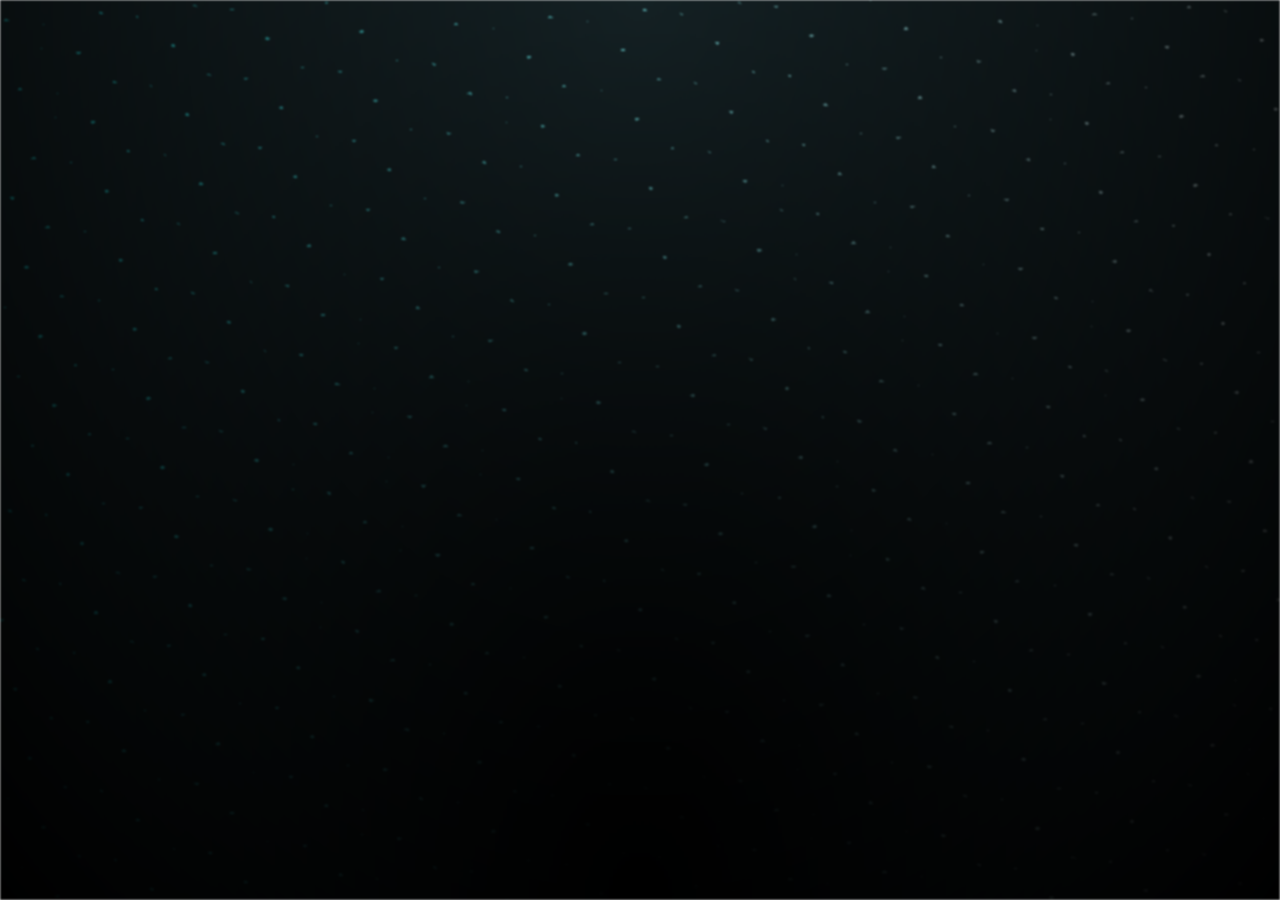
==== commit 40fa9b6d: "Update flower.html" ====
--- a/flower.html
+++ b/flower.html
@@ -5,328 +5,24 @@
     <meta http-equiv="X-UA-Compatible" content="IE=edge" />
     <meta name="viewport" content="width=device-width, initial-scale=1.0" />
     <link rel="stylesheet" href="css/main.css" />
-    <link rel="icon" href="img/flowers.png" type="image/x-icon" />
-    <title>Flower</title>
+    <link rel="icon" href="img/fireworks.png" type="image/x-icon" />
+    <title>Fireworks</title>
   </head>
   <body class="container">
     <audio src="sound/ChristianBasso&HaienQiu-Flowers.mp3" autoplay></audio>
-    <div id="lyrics">
-      
-    </div>
-    
-    <h1 class="titulo">Estas flores amarillas son un reflejo de la alegría que traes a mi vida. <br> <br>
-      Feliz Cumpleaños.</h1>
+    <div id="lyrics"></div>
+    <h1 class="titulo">
+      Estos fuegos artificiales son un reflejo de la alegría que traes a mi vida. <br> <br>
+      Feliz Cumpleaños.
+    </h1>
     <div class="night"></div>
-    <div class="flowers">
-      <div class="flower flower--1">
-        <div class="flower__leafs flower__leafs--1">
-          <div class="flower__leaf flower__leaf--1"></div>
-          <div class="flower__leaf flower__leaf--2"></div>
-          <div class="flower__leaf flower__leaf--3"></div>
-          <div class="flower__leaf flower__leaf--4"></div>
-          <div class="flower__white-circle"></div>
-
-          <div class="flower__light flower__light--1"></div>
-          <div class="flower__light flower__light--2"></div>
-          <div class="flower__light flower__light--3"></div>
-          <div class="flower__light flower__light--4"></div>
-          <div class="flower__light flower__light--5"></div>
-          <div class="flower__light flower__light--6"></div>
-          <div class="flower__light flower__light--7"></div>
-          <div class="flower__light flower__light--8"></div>
-        </div>
-        <div class="flower__line">
-          <div class="flower__line__leaf flower__line__leaf--1"></div>
-          <div class="flower__line__leaf flower__line__leaf--2"></div>
-          <div class="flower__line__leaf flower__line__leaf--3"></div>
-          <div class="flower__line__leaf flower__line__leaf--4"></div>
-          <div class="flower__line__leaf flower__line__leaf--5"></div>
-          <div class="flower__line__leaf flower__line__leaf--6"></div>
-        </div>
-      </div>
-
-      <div class="flower flower--2">
-        <div class="flower__leafs flower__leafs--2">
-          <div class="flower__leaf flower__leaf--1"></div>
-          <div class="flower__leaf flower__leaf--2"></div>
-          <div class="flower__leaf flower__leaf--3"></div>
-          <div class="flower__leaf flower__leaf--4"></div>
-          <div class="flower__white-circle"></div>
-
-          <div class="flower__light flower__light--1"></div>
-          <div class="flower__light flower__light--2"></div>
-          <div class="flower__light flower__light--3"></div>
-          <div class="flower__light flower__light--4"></div>
-          <div class="flower__light flower__light--5"></div>
-          <div class="flower__light flower__light--6"></div>
-          <div class="flower__light flower__light--7"></div>
-          <div class="flower__light flower__light--8"></div>
-        </div>
-        <div class="flower__line">
-          <div class="flower__line__leaf flower__line__leaf--1"></div>
-          <div class="flower__line__leaf flower__line__leaf--2"></div>
-          <div class="flower__line__leaf flower__line__leaf--3"></div>
-          <div class="flower__line__leaf flower__line__leaf--4"></div>
-        </div>
-      </div>
-
-      <div class="flower flower--3">
-        <div class="flower__leafs flower__leafs--3">
-          <div class="flower__leaf flower__leaf--1"></div>
-          <div class="flower__leaf flower__leaf--2"></div>
-          <div class="flower__leaf flower__leaf--3"></div>
-          <div class="flower__leaf flower__leaf--4"></div>
-          <div class="flower__white-circle"></div>
-
-          <div class="flower__light flower__light--1"></div>
-          <div class="flower__light flower__light--2"></div>
-          <div class="flower__light flower__light--3"></div>
-          <div class="flower__light flower__light--4"></div>
-          <div class="flower__light flower__light--5"></div>
-          <div class="flower__light flower__light--6"></div>
-          <div class="flower__light flower__light--7"></div>
-          <div class="flower__light flower__light--8"></div>
-        </div>
-        <div class="flower__line">
-          <div class="flower__line__leaf flower__line__leaf--1"></div>
-          <div class="flower__line__leaf flower__line__leaf--2"></div>
-          <div class="flower__line__leaf flower__line__leaf--3"></div>
-          <div class="flower__line__leaf flower__line__leaf--4"></div>
-        </div>
-      </div>
-
-      <div class="grow-ans" style="--d: 1.2s">
-        <div class="flower__g-long">
-          <div class="flower__g-long__top"></div>
-          <div class="flower__g-long__bottom"></div>
-        </div>
-      </div>
-
-      <div class="growing-grass">
-        <div class="flower__grass flower__grass--1">
-          <div class="flower__grass--top"></div>
-          <div class="flower__grass--bottom"></div>
-          <div class="flower__grass__leaf flower__grass__leaf--1"></div>
-          <div class="flower__grass__leaf flower__grass__leaf--2"></div>
-          <div class="flower__grass__leaf flower__grass__leaf--3"></div>
-          <div class="flower__grass__leaf flower__grass__leaf--4"></div>
-          <div class="flower__grass__leaf flower__grass__leaf--5"></div>
-          <div class="flower__grass__leaf flower__grass__leaf--6"></div>
-          <div class="flower__grass__leaf flower__grass__leaf--7"></div>
-          <div class="flower__grass__leaf flower__grass__leaf--8"></div>
-          <div class="flower__grass__overlay"></div>
-        </div>
-      </div>
-
-      <div class="growing-grass">
-        <div class="flower__grass flower__grass--2">
-          <div class="flower__grass--top"></div>
-          <div class="flower__grass--bottom"></div>
-          <div class="flower__grass__leaf flower__grass__leaf--1"></div>
-          <div class="flower__grass__leaf flower__grass__leaf--2"></div>
-          <div class="flower__grass__leaf flower__grass__leaf--3"></div>
-          <div class="flower__grass__leaf flower__grass__leaf--4"></div>
-          <div class="flower__grass__leaf flower__grass__leaf--5"></div>
-          <div class="flower__grass__leaf flower__grass__leaf--6"></div>
-          <div class="flower__grass__leaf flower__grass__leaf--7"></div>
-          <div class="flower__grass__leaf flower__grass__leaf--8"></div>
-          <div class="flower__grass__overlay"></div>
-        </div>
-      </div>
-
-      <div class="grow-ans" style="--d: 2.4s">
-        <div class="flower__g-right flower__g-right--1">
-          <div class="leaf"></div>
-        </div>
-      </div>
-
-      <div class="grow-ans" style="--d: 2.8s">
-        <div class="flower__g-right flower__g-right--2">
-          <div class="leaf"></div>
-        </div>
-      </div>
-
-      <div class="grow-ans" style="--d: 2.8s">
-        <div class="flower__g-front">
-          <div
-            class="flower__g-front__leaf-wrapper flower__g-front__leaf-wrapper--1"
-          >
-            <div class="flower__g-front__leaf"></div>
-          </div>
-          <div
-            class="flower__g-front__leaf-wrapper flower__g-front__leaf-wrapper--2"
-          >
-            <div class="flower__g-front__leaf"></div>
-          </div>
-          <div
-            class="flower__g-front__leaf-wrapper flower__g-front__leaf-wrapper--3"
-          >
-            <div class="flower__g-front__leaf"></div>
-          </div>
-          <div
-            class="flower__g-front__leaf-wrapper flower__g-front__leaf-wrapper--4"
-          >
-            <div class="flower__g-front__leaf"></div>
-          </div>
-          <div
-            class="flower__g-front__leaf-wrapper flower__g-front__leaf-wrapper--5"
-          >
-            <div class="flower__g-front__leaf"></div>
-          </div>
-          <div
-            class="flower__g-front__leaf-wrapper flower__g-front__leaf-wrapper--6"
-          >
-            <div class="flower__g-front__leaf"></div>
-          </div>
-          <div
-            class="flower__g-front__leaf-wrapper flower__g-front__leaf-wrapper--7"
-          >
-            <div class="flower__g-front__leaf"></div>
-          </div>
-          <div
-            class="flower__g-front__leaf-wrapper flower__g-front__leaf-wrapper--8"
-          >
-            <div class="flower__g-front__leaf"></div>
-          </div>
-          <div class="flower__g-front__line"></div>
-        </div>
-      </div>
-
-      <div class="grow-ans" style="--d: 3.2s">
-        <div class="flower__g-fr">
-          <div class="leaf"></div>
-          <div class="flower__g-fr__leaf flower__g-fr__leaf--1"></div>
-          <div class="flower__g-fr__leaf flower__g-fr__leaf--2"></div>
-          <div class="flower__g-fr__leaf flower__g-fr__leaf--3"></div>
-          <div class="flower__g-fr__leaf flower__g-fr__leaf--4"></div>
-          <div class="flower__g-fr__leaf flower__g-fr__leaf--5"></div>
-          <div class="flower__g-fr__leaf flower__g-fr__leaf--6"></div>
-          <div class="flower__g-fr__leaf flower__g-fr__leaf--7"></div>
-          <div class="flower__g-fr__leaf flower__g-fr__leaf--8"></div>
-        </div>
-      </div>
-
-      <div class="long-g long-g--0">
-        <div class="grow-ans" style="--d: 3s">
-          <div class="leaf leaf--0"></div>
-        </div>
-        <div class="grow-ans" style="--d: 2.2s">
-          <div class="leaf leaf--1"></div>
-        </div>
-        <div class="grow-ans" style="--d: 3.4s">
-          <div class="leaf leaf--2"></div>
-        </div>
-        <div class="grow-ans" style="--d: 3.6s">
-          <div class="leaf leaf--3"></div>
-        </div>
-      </div>
-
-      <div class="long-g long-g--1">
-        <div class="grow-ans" style="--d: 3.6s">
-          <div class="leaf leaf--0"></div>
-        </div>
-        <div class="grow-ans" style="--d: 3.8s">
-          <div class="leaf leaf--1"></div>
-        </div>
-        <div class="grow-ans" style="--d: 4s">
-          <div class="leaf leaf--2"></div>
-        </div>
-        <div class="grow-ans" style="--d: 4.2s">
-          <div class="leaf leaf--3"></div>
-        </div>
-      </div>
-
-      <div class="long-g long-g--2">
-        <div class="grow-ans" style="--d: 4s">
-          <div class="leaf leaf--0"></div>
-        </div>
-        <div class="grow-ans" style="--d: 4.2s">
-          <div class="leaf leaf--1"></div>
-        </div>
-        <div class="grow-ans" style="--d: 4.4s">
-          <div class="leaf leaf--2"></div>
-        </div>
-        <div class="grow-ans" style="--d: 4.6s">
-          <div class="leaf leaf--3"></div>
-        </div>
-      </div>
-
-      <div class="long-g long-g--3">
-        <div class="grow-ans" style="--d: 4s">
-          <div class="leaf leaf--0"></div>
-        </div>
-        <div class="grow-ans" style="--d: 4.2s">
-          <div class="leaf leaf--1"></div>
-        </div>
-        <div class="grow-ans" style="--d: 3s">
-          <div class="leaf leaf--2"></div>
-        </div>
-        <div class="grow-ans" style="--d: 3.6s">
-          <div class="leaf leaf--3"></div>
-        </div>
-      </div>
-
-      <div class="long-g long-g--4">
-        <div class="grow-ans" style="--d: 4s">
-          <div class="leaf leaf--0"></div>
-        </div>
-        <div class="grow-ans" style="--d: 4.2s">
-          <div class="leaf leaf--1"></div>
-        </div>
-        <div class="grow-ans" style="--d: 3s">
-          <div class="leaf leaf--2"></div>
-        </div>
-        <div class="grow-ans" style="--d: 3.6s">
-          <div class="leaf leaf--3"></div>
-        </div>
-      </div>
-
-      <div class="long-g long-g--5">
-        <div class="grow-ans" style="--d: 4s">
-          <div class="leaf leaf--0"></div>
-        </div>
-        <div class="grow-ans" style="--d: 4.2s">
-          <div class="leaf leaf--1"></div>
-        </div>
-        <div class="grow-ans" style="--d: 3s">
-          <div class="leaf leaf--2"></div>
-        </div>
-        <div class="grow-ans" style="--d: 3.6s">
-          <div class="leaf leaf--3"></div>
-        </div>
-      </div>
-
-      <div class="long-g long-g--6">
-        <div class="grow-ans" style="--d: 4.2s">
-          <div class="leaf leaf--0"></div>
-        </div>
-        <div class="grow-ans" style="--d: 4.4s">
-          <div class="leaf leaf--1"></div>
-        </div>
-        <div class="grow-ans" style="--d: 4.6s">
-          <div class="leaf leaf--2"></div>
-        </div>
-        <div class="grow-ans" style="--d: 4.8s">
-          <div class="leaf leaf--3"></div>
-        </div>
-      </div>
-
-      <div class="long-g long-g--7">
-        <div class="grow-ans" style="--d: 3s">
-          <div class="leaf leaf--0"></div>
-        </div>
-        <div class="grow-ans" style="--d: 3.2s">
-          <div class="leaf leaf--1"></div>
-        </div>
-        <div class="grow-ans" style="--d: 3.5s">
-          <div class="leaf leaf--2"></div>
-        </div>
-        <div class="grow-ans" style="--d: 3.6s">
-          <div class="leaf leaf--3"></div>
-        </div>
-      </div>
+    <div class="fireworks">
+      <!-- Agrega la estructura para los fuegos artificiales aquí -->
+      <div class="firework firework--1"></div>
+      <div class="firework firework--2"></div>
+      <div class="firework firework--3"></div>
     </div>
     <script src="anim.js"></script>
     <script src="main.js"></script>
   </body>
-</html>+</html>
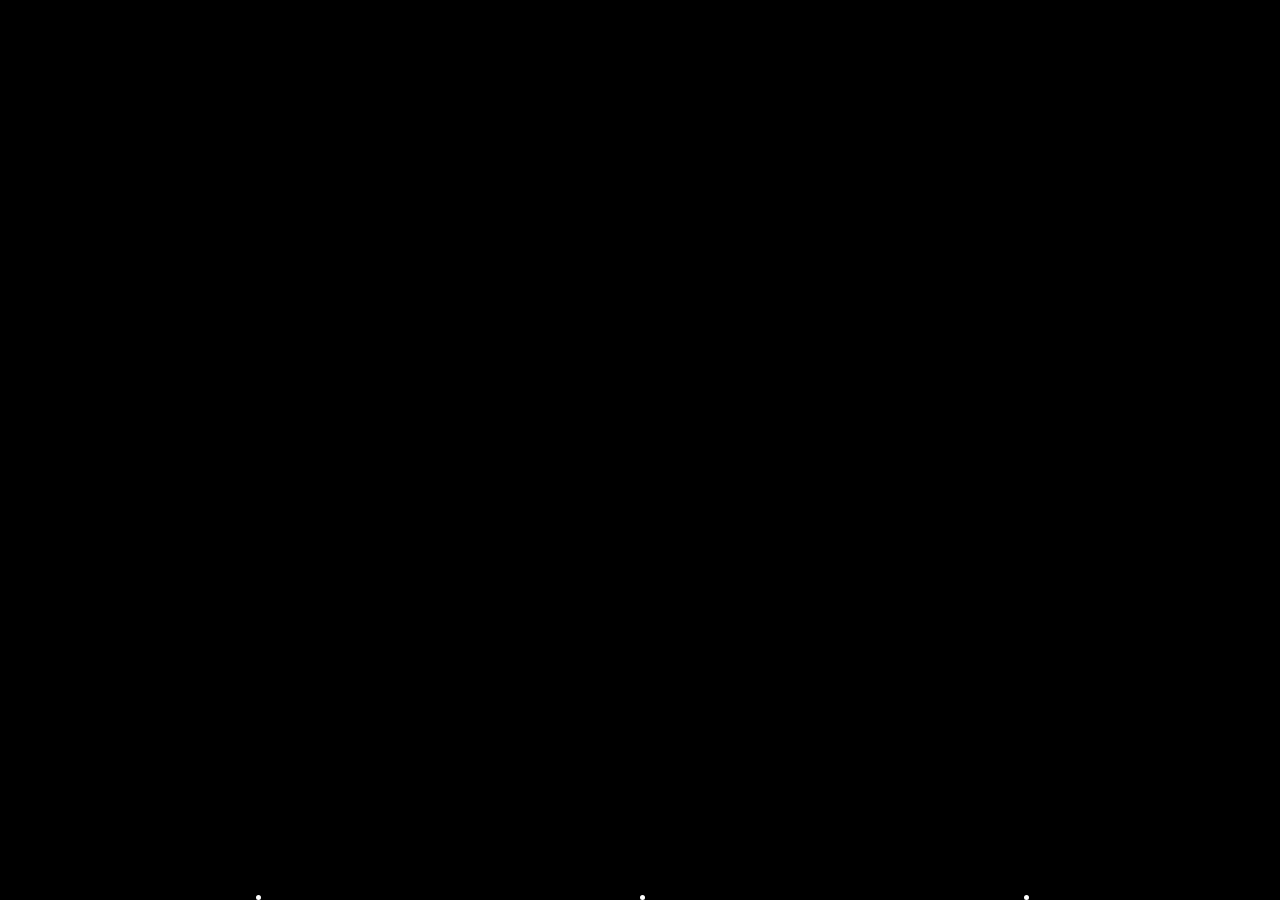
==== commit 648ea3d8: "Update flower.html" ====
--- a/flower.html
+++ b/flower.html
@@ -12,12 +12,11 @@
     <audio src="sound/ChristianBasso&HaienQiu-Flowers.mp3" autoplay></audio>
     <div id="lyrics"></div>
     <h1 class="titulo">
-      Estos fuegos artificiales son un reflejo de la alegría que traes a mi vida. <br> <br>
+      Estos fuegos artificiales son un reflejo de la alegría que traes a mi vida. <br><br>
       Feliz Cumpleaños.
     </h1>
     <div class="night"></div>
     <div class="fireworks">
-      <!-- Agrega la estructura para los fuegos artificiales aquí -->
       <div class="firework firework--1"></div>
       <div class="firework firework--2"></div>
       <div class="firework firework--3"></div>
--- a/css/main.css
+++ b/css/main.css
@@ -1,3 +1,4 @@
+/* Reseteo de estilos */
 *,
 *::after,
 *::before {
@@ -30,15 +31,15 @@
   font-weight: bold;
   letter-spacing: 4px;
 }
+
 @media only screen and (max-width: 600px) {
-  /* Estilos específicos para dispositivos con un ancho máximo de 600px */
   #lyrics {
-      font-size: 14px; /* Reduce el tamaño del texto para dispositivos más pequeños */
+      font-size: 14px;
       margin-bottom: 530px;
       letter-spacing: 3px;
   }
+}
 
-}
 .titulo {
   margin-bottom: 180px;
   font-family: "Arial Narrow", Arial, sans-serif;
@@ -50,6 +51,7 @@
   animation: fadeIn 3s ease-in-out forwards;
   text-align: center;
 }
+
 @keyframes fadeIn {
   from {
     opacity: 0;
@@ -102,1558 +104,71 @@
     linear-gradient(90deg, rgb(0, 255, 250), rgb(240, 240, 240));
 }
 
-.flowers {
+.fireworks {
   position: relative;
-  transform: scale(0.9);
-  /*margin-bottom: 100px;
-  */
+  width: 100%;
+  height: 100vh;
+  background: black;
+  overflow: hidden;
 }
 
-@media only screen and (max-width: 600px) {
-  /* Estilos específicos para dispositivos con un ancho máximo de 600px */
-.flowers {
-      font-size: 14px;
-      margin-bottom: 35%;
-      letter-spacing: 3px;
-      transform: scale(1.0);
+.firework {
+  position: absolute;
+  bottom: 0;
+  width: 5px;
+  height: 5px;
+  background: white;
+  border-radius: 50%;
+  animation: shoot 1s ease-out infinite, explode 1s ease-out 1s infinite;
 }
 
+.firework--1 {
+  left: 20%;
+  animation-delay: 0s;
 }
 
-.flower {
-  position: absolute;
-  bottom: 10vmin;
-  transform-origin: bottom center;
-  z-index: 10;
-  --fl-speed: 0.8s;
+.firework--2 {
+  left: 50%;
+  animation-delay: 0.5s;
 }
-.flower--1 {
-  -webkit-animation: moving-flower-1 4s linear infinite;
-  animation: moving-flower-1 4s linear infinite;
-}
-.flower--1 .flower__line {
-  height: 70vmin;
-  -webkit-animation-delay: 0.3s;
-  animation-delay: 0.3s;
-}
-.flower--1 .flower__line__leaf--1 {
-  -webkit-animation: blooming-leaf-right var(--fl-speed) 1.6s backwards;
-  animation: blooming-leaf-right var(--fl-speed) 1.6s backwards;
-}
-.flower--1 .flower__line__leaf--2 {
-  -webkit-animation: blooming-leaf-right var(--fl-speed) 1.4s backwards;
-  animation: blooming-leaf-right var(--fl-speed) 1.4s backwards;
-}
-.flower--1 .flower__line__leaf--3 {
-  -webkit-animation: blooming-leaf-left var(--fl-speed) 1.2s backwards;
-  animation: blooming-leaf-left var(--fl-speed) 1.2s backwards;
-}
-.flower--1 .flower__line__leaf--4 {
-  -webkit-animation: blooming-leaf-left var(--fl-speed) 1s backwards;
-  animation: blooming-leaf-left var(--fl-speed) 1s backwards;
-}
-.flower--1 .flower__line__leaf--5 {
-  -webkit-animation: blooming-leaf-right var(--fl-speed) 1.8s backwards;
-  animation: blooming-leaf-right var(--fl-speed) 1.8s backwards;
-}
-.flower--1 .flower__line__leaf--6 {
-  -webkit-animation: blooming-leaf-left var(--fl-speed) 2s backwards;
-  animation: blooming-leaf-left var(--fl-speed) 2s backwards;
-}
-.flower--2 {
-  left: 50%;
-  transform: rotate(20deg);
-  -webkit-animation: moving-flower-2 4s linear infinite;
-  animation: moving-flower-2 4s linear infinite;
-}
-.flower--2 .flower__line {
-  height: 60vmin;
-  -webkit-animation-delay: 0.6s;
-  animation-delay: 0.6s;
-}
-.flower--2 .flower__line__leaf--1 {
-  -webkit-animation: blooming-leaf-right var(--fl-speed) 1.9s backwards;
-  animation: blooming-leaf-right var(--fl-speed) 1.9s backwards;
-}
-.flower--2 .flower__line__leaf--2 {
-  -webkit-animation: blooming-leaf-right var(--fl-speed) 1.7s backwards;
-  animation: blooming-leaf-right var(--fl-speed) 1.7s backwards;
-}
-.flower--2 .flower__line__leaf--3 {
-  -webkit-animation: blooming-leaf-left var(--fl-speed) 1.5s backwards;
-  animation: blooming-leaf-left var(--fl-speed) 1.5s backwards;
-}
-.flower--2 .flower__line__leaf--4 {
-  -webkit-animation: blooming-leaf-left var(--fl-speed) 1.3s backwards;
-  animation: blooming-leaf-left var(--fl-speed) 1.3s backwards;
-}
-.flower--3 {
-  left: 50%;
-  transform: rotate(-15deg);
-  -webkit-animation: moving-flower-3 4s linear infinite;
-  animation: moving-flower-3 4s linear infinite;
-}
-.flower--3 .flower__line {
-  -webkit-animation-delay: 0.9s;
-  animation-delay: 0.9s;
-}
-.flower--3 .flower__line__leaf--1 {
-  -webkit-animation: blooming-leaf-right var(--fl-speed) 2.5s backwards;
-  animation: blooming-leaf-right var(--fl-speed) 2.5s backwards;
-}
-.flower--3 .flower__line__leaf--2 {
-  -webkit-animation: blooming-leaf-right var(--fl-speed) 2.3s backwards;
-  animation: blooming-leaf-right var(--fl-speed) 2.3s backwards;
-}
-.flower--3 .flower__line__leaf--3 {
-  -webkit-animation: blooming-leaf-left var(--fl-speed) 2.1s backwards;
-  animation: blooming-leaf-left var(--fl-speed) 2.1s backwards;
-}
-.flower--3 .flower__line__leaf--4 {
-  -webkit-animation: blooming-leaf-left var(--fl-speed) 1.9s backwards;
-  animation: blooming-leaf-left var(--fl-speed) 1.9s backwards;
-}
-.flower__leafs {
-  position: relative;
-  -webkit-animation: blooming-flower 2s backwards;
-  animation: blooming-flower 2s backwards;
-}
-.flower__leafs--1 {
-  -webkit-animation-delay: 1.1s;
-  animation-delay: 1.1s;
-}
-.flower__leafs--2 {
-  -webkit-animation-delay: 1.4s;
-  animation-delay: 1.4s;
-}
-.flower__leafs--3 {
-  -webkit-animation-delay: 1.7s;
-  animation-delay: 1.7s;
-}
-.flower__leafs::after {
-  content: "";
-  position: absolute;
-  left: 0;
-  top: 0;
-  transform: translate(-50%, -100%);
-  width: 8vmin;
-  height: 8vmin;
-  background-color: #f9fd25;
-  /* background-color: #fd2525; */
-  filter: blur(10vmin);
-}
-.flower__leaf {
-  position: absolute;
-  bottom: 0;
-  left: 50%;
-  width: 8vmin;
-  height: 11vmin;
-  border-radius: 51% 49% 47% 53%/44% 45% 55% 69%;
-  background-color: #253bfd;
-  background-color: #fddd25;
-  transform-origin: bottom center;
-  opacity: 0.9;
-  box-shadow: inset 0 0 2vmin rgba(255, 255, 255, 0.5);
-}
-.flower__leaf--1 {
-  transform: translate(-10%, 1%) rotateY(40deg) rotateX(-50deg);
-}
-.flower__leaf--2 {
-  transform: translate(-50%, -4%) rotateX(40deg);
-}
-.flower__leaf--3 {
-  transform: translate(-90%, 0%) rotateY(45deg) rotateX(50deg);
-}
-.flower__leaf--4 {
-  width: 8vmin;
-  height: 8vmin;
-  transform-origin: bottom left;
-  border-radius: 4vmin 10vmin 4vmin 4vmin;
-  transform: translate(0%, 18%) rotateX(70deg) rotate(-43deg);
-  background-color: #7c6901;
-  z-index: 1;
-  opacity: 0.8;
-}
-.flower__white-circle {
-  position: absolute;
-  left: -3.5vmin;
-  top: -3vmin;
-  width: 9vmin;
-  height: 4vmin;
-  border-radius: 50%;
-  background-color: #fff;
-}
-.flower__white-circle::after {
-  content: "";
-  position: absolute;
-  left: 50%;
-  top: 45%;
-  transform: translate(-50%, -50%);
-  width: 60%;
-  height: 60%;
-  border-radius: inherit;
-  background-image: repeating-linear-gradient(
-      135deg,
-      rgba(0, 0, 0, 0.03) 0px,
-      rgba(0, 0, 0, 0.03) 1px,
-      transparent 1px,
-      transparent 12px
-    ),
-    repeating-linear-gradient(
-      45deg,
-      rgba(0, 0, 0, 0.03) 0px,
-      rgba(0, 0, 0, 0.03) 1px,
-      transparent 1px,
-      transparent 12px
-    ),
-    repeating-linear-gradient(
-      67.5deg,
-      rgba(0, 0, 0, 0.03) 0px,
-      rgba(0, 0, 0, 0.03) 1px,
-      transparent 1px,
-      transparent 12px
-    ),
-    repeating-linear-gradient(
-      135deg,
-      rgba(0, 0, 0, 0.03) 0px,
-      rgba(0, 0, 0, 0.03) 1px,
-      transparent 1px,
-      transparent 12px
-    ),
-    repeating-linear-gradient(
-      45deg,
-      rgba(0, 0, 0, 0.03) 0px,
-      rgba(0, 0, 0, 0.03) 1px,
-      transparent 1px,
-      transparent 12px
-    ),
-    repeating-linear-gradient(
-      112.5deg,
-      rgba(0, 0, 0, 0.03) 0px,
-      rgba(0, 0, 0, 0.03) 1px,
-      transparent 1px,
-      transparent 12px
-    ),
-    repeating-linear-gradient(
-      112.5deg,
-      rgba(0, 0, 0, 0.03) 0px,
-      rgba(0, 0, 0, 0.03) 1px,
-      transparent 1px,
-      transparent 12px
-    ),
-    repeating-linear-gradient(
-      45deg,
-      rgba(0, 0, 0, 0.03) 0px,
-      rgba(0, 0, 0, 0.03) 1px,
-      transparent 1px,
-      transparent 12px
-    ),
-    repeating-linear-gradient(
-      22.5deg,
-      rgba(0, 0, 0, 0.03) 0px,
-      rgba(0, 0, 0, 0.03) 1px,
-      transparent 1px,
-      transparent 12px
-    ),
-    repeating-linear-gradient(
-      45deg,
-      rgba(0, 0, 0, 0.03) 0px,
-      rgba(0, 0, 0, 0.03) 1px,
-      transparent 1px,
-      transparent 12px
-    ),
-    repeating-linear-gradient(
-      22.5deg,
-      rgba(0, 0, 0, 0.03) 0px,
-      rgba(0, 0, 0, 0.03) 1px,
-      transparent 1px,
-      transparent 12px
-    ),
-    repeating-linear-gradient(
-      135deg,
-      rgba(0, 0, 0, 0.03) 0px,
-      rgba(0, 0, 0, 0.03) 1px,
-      transparent 1px,
-      transparent 12px
-    ),
-    repeating-linear-gradient(
-      157.5deg,
-      rgba(0, 0, 0, 0.03) 0px,
-      rgba(0, 0, 0, 0.03) 1px,
-      transparent 1px,
-      transparent 12px
-    ),
-    repeating-linear-gradient(
-      67.5deg,
-      rgba(0, 0, 0, 0.03) 0px,
-      rgba(0, 0, 0, 0.03) 1px,
-      transparent 1px,
-      transparent 12px
-    ),
-    repeating-linear-gradient(
-      67.5deg,
-      rgba(0, 0, 0, 0.03) 0px,
-      rgba(0, 0, 0, 0.03) 1px,
-      transparent 1px,
-      transparent 12px
-    ),
-    linear-gradient(90deg, rgb(255, 235, 18), rgb(255, 206, 0));
-}
-.flower__line {
-  height: 55vmin;
-  width: 1.5vmin;
-  background-image: linear-gradient(
-      to left,
-      rgba(0, 0, 0, 0.2),
-      transparent,
-      rgba(255, 255, 255, 0.2)
-    ),
-    linear-gradient(to top, transparent 10%, #14757a, #39c6d6);
-  box-shadow: inset 0 0 2px rgba(0, 0, 0, 0.5);
-  -webkit-animation: grow-flower-tree 4s backwards;
-  animation: grow-flower-tree 4s backwards;
-}
-.flower__line__leaf {
-  --w: 7vmin;
-  --h: calc(var(--w) + 2vmin);
-  position: absolute;
-  top: 20%;
-  left: 90%;
-  width: var(--w);
-  height: var(--h);
-  border-top-right-radius: var(--h);
-  border-bottom-left-radius: var(--h);
-  background-image: linear-gradient(to top, rgba(20, 117, 122, 0.4), #5ed639);
-}
-.flower__line__leaf--1 {
-  transform: rotate(70deg) rotateY(30deg);
-}
-.flower__line__leaf--2 {
-  top: 45%;
-  transform: rotate(70deg) rotateY(30deg);
-}
-.flower__line__leaf--3,
-.flower__line__leaf--4,
-.flower__line__leaf--6 {
-  border-top-right-radius: 0;
-  border-bottom-left-radius: 0;
-  border-top-left-radius: var(--h);
-  border-bottom-right-radius: var(--h);
-  left: -460%;
-  top: 12%;
-  transform: rotate(-70deg) rotateY(30deg);
-}
-.flower__line__leaf--4 {
-  top: 40%;
-}
-.flower__line__leaf--5 {
-  top: 0;
-  transform-origin: left;
-  transform: rotate(70deg) rotateY(30deg) scale(0.6);
-}
-.flower__line__leaf--6 {
-  top: -2%;
-  left: -450%;
-  transform-origin: right;
-  transform: rotate(-70deg) rotateY(30deg) scale(0.6);
-}
-.flower__light {
-  position: absolute;
-  bottom: 0vmin;
-  width: 1vmin;
-  height: 1vmin;
-  background-color: rgb(255, 251, 0);
-  border-radius: 50%;
-  filter: blur(0.2vmin);
-  -webkit-animation: light-ans 4s linear infinite backwards;
-  animation: light-ans 4s linear infinite backwards;
-}
-.flower__light:nth-child(odd) {
-  background-color: #23f0ff;
-}
-.flower__light--1 {
-  left: -2vmin;
-  -webkit-animation-delay: 1s;
+
+.firework--3 {
+  left: 80%;
   animation-delay: 1s;
 }
-.flower__light--2 {
-  left: 3vmin;
-  -webkit-animation-delay: 0.5s;
-  animation-delay: 0.5s;
-}
-.flower__light--3 {
-  left: -6vmin;
-  -webkit-animation-delay: 0.3s;
-  animation-delay: 0.3s;
-}
-.flower__light--4 {
-  left: 6vmin;
-  -webkit-animation-delay: 0.9s;
-  animation-delay: 0.9s;
-}
-.flower__light--5 {
-  left: -1vmin;
-  -webkit-animation-delay: 1.5s;
-  animation-delay: 1.5s;
-}
-.flower__light--6 {
-  left: -4vmin;
-  -webkit-animation-delay: 3s;
-  animation-delay: 3s;
-}
-.flower__light--7 {
-  left: 3vmin;
-  -webkit-animation-delay: 2s;
-  animation-delay: 2s;
-}
-.flower__light--8 {
-  left: -6vmin;
-  -webkit-animation-delay: 3.5s;
-  animation-delay: 3.5s;
-}
-.flower__grass {
-  --c: #159faa;
-  --line-w: 1.5vmin;
-  position: absolute;
-  bottom: 12vmin;
-  left: -7vmin;
-  display: flex;
-  flex-direction: column;
-  align-items: flex-end;
-  z-index: 20;
-  transform-origin: bottom center;
-  transform: rotate(-48deg) rotateY(40deg);
-}
-.flower__grass--1 {
-  -webkit-animation: moving-grass 2s linear infinite;
-  animation: moving-grass 2s linear infinite;
-}
-.flower__grass--2 {
-  left: 2vmin;
-  bottom: 10vmin;
-  transform: scale(0.5) rotate(75deg) rotateX(10deg) rotateY(-200deg);
-  opacity: 0.8;
-  z-index: 0;
-  -webkit-animation: moving-grass--2 1.5s linear infinite;
-  animation: moving-grass--2 1.5s linear infinite;
-}
-.flower__grass--top {
-  width: 7vmin;
-  height: 10vmin;
-  border-top-right-radius: 100%;
-  border-right: var(--line-w) solid var(--c);
-  transform-origin: bottom center;
-  transform: rotate(-2deg);
-}
-.flower__grass--bottom {
-  margin-top: -2px;
-  width: var(--line-w);
-  height: 25vmin;
-  background-image: linear-gradient(to top, transparent, var(--c));
-}
-.flower__grass__leaf {
-  --size: 10vmin;
-  position: absolute;
-  width: calc(var(--size) * 2.1);
-  height: var(--size);
-  border-top-left-radius: var(--size);
-  border-top-right-radius: var(--size);
-  background-image: linear-gradient(
-    to top,
-    transparent,
-    transparent 30%,
-    var(--c)
-  );
-  z-index: 100;
-}
-.flower__grass__leaf--1 {
-  top: -6%;
-  left: 30%;
-  --size: 6vmin;
-  transform: rotate(-20deg);
-  -webkit-animation: growing-grass-ans--1 2s 2.6s backwards;
-  animation: growing-grass-ans--1 2s 2.6s backwards;
-}
-@-webkit-keyframes growing-grass-ans--1 {
+
+@keyframes shoot {
   0% {
-    transform-origin: bottom left;
-    transform: rotate(-20deg) scale(0);
+    transform: translateY(0) scale(1);
+    opacity: 1;
   }
-}
-@keyframes growing-grass-ans--1 {
-  0% {
-    transform-origin: bottom left;
-    transform: rotate(-20deg) scale(0);
+  80% {
+    opacity: 1;
   }
-}
-.flower__grass__leaf--2 {
-  top: -5%;
-  left: -110%;
-  --size: 6vmin;
-  transform: rotate(10deg);
-  -webkit-animation: growing-grass-ans--2 2s 2.4s linear backwards;
-  animation: growing-grass-ans--2 2s 2.4s linear backwards;
-}
-@-webkit-keyframes growing-grass-ans--2 {
-  0% {
-    transform-origin: bottom right;
-    transform: rotate(10deg) scale(0);
-  }
-}
-@keyframes growing-grass-ans--2 {
-  0% {
-    transform-origin: bottom right;
-    transform: rotate(10deg) scale(0);
-  }
-}
-.flower__grass__leaf--3 {
-  top: 5%;
-  left: 60%;
-  --size: 8vmin;
-  transform: rotate(-18deg) rotateX(-20deg);
-  -webkit-animation: growing-grass-ans--3 2s 2.2s linear backwards;
-  animation: growing-grass-ans--3 2s 2.2s linear backwards;
-}
-@-webkit-keyframes growing-grass-ans--3 {
-  0% {
-    transform-origin: bottom left;
-    transform: rotate(-18deg) rotateX(-20deg) scale(0);
-  }
-}
-@keyframes growing-grass-ans--3 {
-  0% {
-    transform-origin: bottom left;
-    transform: rotate(-18deg) rotateX(-20deg) scale(0);
-  }
-}
-.flower__grass__leaf--4 {
-  top: 6%;
-  left: -135%;
-  --size: 8vmin;
-  transform: rotate(2deg);
-  -webkit-animation: growing-grass-ans--4 2s 2s linear backwards;
-  animation: growing-grass-ans--4 2s 2s linear backwards;
-}
-@-webkit-keyframes growing-grass-ans--4 {
-  0% {
-    transform-origin: bottom right;
-    transform: rotate(2deg) scale(0);
-  }
-}
-@keyframes growing-grass-ans--4 {
-  0% {
-    transform-origin: bottom right;
-    transform: rotate(2deg) scale(0);
-  }
-}
-.flower__grass__leaf--5 {
-  top: 20%;
-  left: 60%;
-  --size: 10vmin;
-  transform: rotate(-24deg) rotateX(-20deg);
-  -webkit-animation: growing-grass-ans--5 2s 1.8s linear backwards;
-  animation: growing-grass-ans--5 2s 1.8s linear backwards;
-}
-@-webkit-keyframes growing-grass-ans--5 {
-  0% {
-    transform-origin: bottom left;
-    transform: rotate(-24deg) rotateX(-20deg) scale(0);
-  }
-}
-@keyframes growing-grass-ans--5 {
-  0% {
-    transform-origin: bottom left;
-    transform: rotate(-24deg) rotateX(-20deg) scale(0);
-  }
-}
-.flower__grass__leaf--6 {
-  top: 22%;
-  left: -180%;
-  --size: 10vmin;
-  transform: rotate(10deg);
-  -webkit-animation: growing-grass-ans--6 2s 1.6s linear backwards;
-  animation: growing-grass-ans--6 2s 1.6s linear backwards;
-}
-@-webkit-keyframes growing-grass-ans--6 {
-  0% {
-    transform-origin: bottom right;
-    transform: rotate(10deg) scale(0);
-  }
-}
-@keyframes growing-grass-ans--6 {
-  0% {
-    transform-origin: bottom right;
-    transform: rotate(10deg) scale(0);
-  }
-}
-.flower__grass__leaf--7 {
-  top: 39%;
-  left: 70%;
-  --size: 10vmin;
-  transform: rotate(-10deg);
-  -webkit-animation: growing-grass-ans--7 2s 1.4s linear backwards;
-  animation: growing-grass-ans--7 2s 1.4s linear backwards;
-}
-@-webkit-keyframes growing-grass-ans--7 {
-  0% {
-    transform-origin: bottom left;
-    transform: rotate(-10deg) scale(0);
-  }
-}
-@keyframes growing-grass-ans--7 {
-  0% {
-    transform-origin: bottom left;
-    transform: rotate(-10deg) scale(0);
-  }
-}
-.flower__grass__leaf--8 {
-  top: 40%;
-  left: -215%;
-  --size: 11vmin;
-  transform: rotate(10deg);
-  -webkit-animation: growing-grass-ans--8 2s 1.2s linear backwards;
-  animation: growing-grass-ans--8 2s 1.2s linear backwards;
-}
-@-webkit-keyframes growing-grass-ans--8 {
-  0% {
-    transform-origin: bottom right;
-    transform: rotate(10deg) scale(0);
-  }
-}
-@keyframes growing-grass-ans--8 {
-  0% {
-    transform-origin: bottom right;
-    transform: rotate(10deg) scale(0);
-  }
-}
-.flower__grass__overlay {
-  position: absolute;
-  top: -10%;
-  right: 0%;
-  width: 100%;
-  height: 100%;
-  background-color: rgba(0, 0, 0, 0.6);
-  filter: blur(1.5vmin);
-  z-index: 100;
-}
-.flower__g-long {
-  --w: 2vmin;
-  --h: 6vmin;
-  --c: #159faa;
-  position: absolute;
-  bottom: 10vmin;
-  left: -3vmin;
-  transform-origin: bottom center;
-  transform: rotate(-30deg) rotateY(-20deg);
-  display: flex;
-  flex-direction: column;
-  align-items: flex-end;
-  -webkit-animation: flower-g-long-ans 3s linear infinite;
-  animation: flower-g-long-ans 3s linear infinite;
-}
-@-webkit-keyframes flower-g-long-ans {
-  0%,
   100% {
-    transform: rotate(-30deg) rotateY(-20deg);
-  }
-  50% {
-    transform: rotate(-32deg) rotateY(-20deg);
-  }
-}
-@keyframes flower-g-long-ans {
-  0%,
-  100% {
-    transform: rotate(-30deg) rotateY(-20deg);
-  }
-  50% {
-    transform: rotate(-32deg) rotateY(-20deg);
-  }
-}
-.flower__g-long__top {
-  top: calc(var(--h) * -1);
-  width: calc(var(--w) + 1vmin);
-  height: var(--h);
-  border-top-right-radius: 100%;
-  border-right: 0.7vmin solid var(--c);
-  transform: translate(-0.7vmin, 1vmin);
-}
-.flower__g-long__bottom {
-  width: var(--w);
-  height: 50vmin;
-  transform-origin: bottom center;
-  background-image: linear-gradient(to top, transparent 30%, var(--c));
-  box-shadow: inset 0 0 2px rgba(0, 0, 0, 0.5);
-  -webkit-clip-path: polygon(35% 0, 65% 1%, 100% 100%, 0% 100%);
-  clip-path: polygon(35% 0, 65% 1%, 100% 100%, 0% 100%);
-}
-.flower__g-right {
-  position: absolute;
-  bottom: 6vmin;
-  left: -2vmin;
-  transform-origin: bottom left;
-  transform: rotate(20deg);
-}
-.flower__g-right .leaf {
-  width: 30vmin;
-  height: 50vmin;
-  border-top-left-radius: 100%;
-  border-left: 2vmin solid #079097;
-  background-image: linear-gradient(
-    to bottom,
-    transparent,
-    var(--dark-color) 60%
-  );
-  -webkit-mask-image: linear-gradient(to top, transparent 30%, #079097 60%);
-}
-.flower__g-right--1 {
-  -webkit-animation: flower-g-right-ans 2.5s linear infinite;
-  animation: flower-g-right-ans 2.5s linear infinite;
-}
-.flower__g-right--2 {
-  left: 5vmin;
-  transform: rotateY(-180deg);
-  -webkit-animation: flower-g-right-ans--2 3s linear infinite;
-  animation: flower-g-right-ans--2 3s linear infinite;
-}
-.flower__g-right--2 .leaf {
-  height: 75vmin;
-  filter: blur(0.3vmin);
-  opacity: 0.8;
-}
-@-webkit-keyframes flower-g-right-ans {
-  0%,
-  100% {
-    transform: rotate(20deg);
-  }
-  50% {
-    transform: rotate(24deg) rotateX(-20deg);
-  }
-}
-@keyframes flower-g-right-ans {
-  0%,
-  100% {
-    transform: rotate(20deg);
-  }
-  50% {
-    transform: rotate(24deg) rotateX(-20deg);
-  }
-}
-@-webkit-keyframes flower-g-right-ans--2 {
-  0%,
-  100% {
-    transform: rotateY(-180deg) rotate(0deg) rotateX(-20deg);
-  }
-  50% {
-    transform: rotateY(-180deg) rotate(6deg) rotateX(-20deg);
-  }
-}
-@keyframes flower-g-right-ans--2 {
-  0%,
-  100% {
-    transform: rotateY(-180deg) rotate(0deg) rotateX(-20deg);
-  }
-  50% {
-    transform: rotateY(-180deg) rotate(6deg) rotateX(-20deg);
-  }
-}
-.flower__g-front {
-  position: absolute;
-  bottom: 6vmin;
-  left: 2.5vmin;
-  z-index: 100;
-  transform-origin: bottom center;
-  transform: rotate(-28deg) rotateY(30deg) scale(1.04);
-  -webkit-animation: flower__g-front-ans 2s linear infinite;
-  animation: flower__g-front-ans 2s linear infinite;
-}
-@-webkit-keyframes flower__g-front-ans {
-  0%,
-  100% {
-    transform: rotate(-28deg) rotateY(30deg) scale(1.04);
-  }
-  50% {
-    transform: rotate(-35deg) rotateY(40deg) scale(1.04);
-  }
-}
-@keyframes flower__g-front-ans {
-  0%,
-  100% {
-    transform: rotate(-28deg) rotateY(30deg) scale(1.04);
-  }
-  50% {
-    transform: rotate(-35deg) rotateY(40deg) scale(1.04);
-  }
-}
-.flower__g-front__line {
-  width: 0.3vmin;
-  height: 20vmin;
-  background-image: linear-gradient(
-    to top,
-    transparent,
-    #079097,
-    transparent 100%
-  );
-  position: relative;
-}
-.flower__g-front__leaf-wrapper {
-  position: absolute;
-  top: 0;
-  left: 0;
-  transform-origin: bottom left;
-  transform: rotate(10deg);
-}
-.flower__g-front__leaf-wrapper:nth-child(even) {
-  left: 0vmin;
-  transform: rotateY(-180deg) rotate(5deg);
-  -webkit-animation: flower__g-front__leaf-left-ans 1s ease-in backwards;
-  animation: flower__g-front__leaf-left-ans 1s ease-in backwards;
-}
-.flower__g-front__leaf-wrapper:nth-child(odd) {
-  -webkit-animation: flower__g-front__leaf-ans 1s ease-in backwards;
-  animation: flower__g-front__leaf-ans 1s ease-in backwards;
-}
-.flower__g-front__leaf-wrapper--1 {
-  top: -8vmin;
-  transform: scale(0.7);
-  -webkit-animation: flower__g-front__leaf-ans 1s 5.5s ease-in backwards !important;
-  animation: flower__g-front__leaf-ans 1s 5.5s ease-in backwards !important;
-}
-.flower__g-front__leaf-wrapper--2 {
-  top: -8vmin;
-  transform: rotateY(-180deg) scale(0.7) !important;
-  -webkit-animation: flower__g-front__leaf-left-ans-2 1s 4.6s ease-in backwards !important;
-  animation: flower__g-front__leaf-left-ans-2 1s 4.6s ease-in backwards !important;
-}
-.flower__g-front__leaf-wrapper--3 {
-  top: -3vmin;
-  -webkit-animation: flower__g-front__leaf-ans 1s 4.6s ease-in backwards;
-  animation: flower__g-front__leaf-ans 1s 4.6s ease-in backwards;
-}
-.flower__g-front__leaf-wrapper--4 {
-  top: -3vmin;
-  transform: rotateY(-180deg) scale(0.9) !important;
-  -webkit-animation: flower__g-front__leaf-left-ans-2 1s 4.6s ease-in backwards !important;
-  animation: flower__g-front__leaf-left-ans-2 1s 4.6s ease-in backwards !important;
-}
-@-webkit-keyframes flower__g-front__leaf-left-ans-2 {
-  0% {
-    transform: rotateY(-180deg) scale(0);
-  }
-}
-@keyframes flower__g-front__leaf-left-ans-2 {
-  0% {
-    transform: rotateY(-180deg) scale(0);
-  }
-}
-.flower__g-front__leaf-wrapper--5,
-.flower__g-front__leaf-wrapper--6 {
-  top: 2vmin;
-}
-.flower__g-front__leaf-wrapper--7,
-.flower__g-front__leaf-wrapper--8 {
-  top: 6.5vmin;
-}
-.flower__g-front__leaf-wrapper--2 {
-  -webkit-animation-delay: 5.2s !important;
-  animation-delay: 5.2s !important;
-}
-.flower__g-front__leaf-wrapper--3 {
-  -webkit-animation-delay: 4.9s !important;
-  animation-delay: 4.9s !important;
-}
-.flower__g-front__leaf-wrapper--5 {
-  -webkit-animation-delay: 4.3s !important;
-  animation-delay: 4.3s !important;
-}
-.flower__g-front__leaf-wrapper--6 {
-  -webkit-animation-delay: 4.1s !important;
-  animation-delay: 4.1s !important;
-}
-.flower__g-front__leaf-wrapper--7 {
-  -webkit-animation-delay: 3.8s !important;
-  animation-delay: 3.8s !important;
-}
-.flower__g-front__leaf-wrapper--8 {
-  -webkit-animation-delay: 3.5s !important;
-  animation-delay: 3.5s !important;
-}
-@-webkit-keyframes flower__g-front__leaf-ans {
-  0% {
-    transform: rotate(10deg) scale(0);
-  }
-}
-@keyframes flower__g-front__leaf-ans {
-  0% {
-    transform: rotate(10deg) scale(0);
-  }
-}
-@-webkit-keyframes flower__g-front__leaf-left-ans {
-  0% {
-    transform: rotateY(-180deg) rotate(5deg) scale(0);
-  }
-}
-@keyframes flower__g-front__leaf-left-ans {
-  0% {
-    transform: rotateY(-180deg) rotate(5deg) scale(0);
-  }
-}
-.flower__g-front__leaf {
-  width: 10vmin;
-  height: 10vmin;
-  border-radius: 100% 0% 0% 100%/100% 100% 0% 0%;
-  box-shadow: inset 0 2px 1vmin hsla(184deg, 97%, 58%, 0.2);
-  background-image: linear-gradient(
-      to bottom left,
-      transparent,
-      var(--dark-color)
-    ),
-    linear-gradient(to bottom right, #159faa 50%, transparent 50%, transparent);
-  -webkit-mask-image: linear-gradient(
-    to bottom right,
-    #159faa 50%,
-    transparent 50%,
-    transparent
-  );
-  mask-image: linear-gradient(
-    to bottom right,
-    #159faa 50%,
-    transparent 50%,
-    transparent
-  );
-}
-.flower__g-fr {
-  position: absolute;
-  bottom: -4vmin;
-  left: vmin;
-  transform-origin: bottom left;
-  z-index: 10;
-  -webkit-animation: flower__g-fr-ans 2s linear infinite;
-  animation: flower__g-fr-ans 2s linear infinite;
-}
-@-webkit-keyframes flower__g-fr-ans {
-  0%,
-  100% {
-    transform: rotate(2deg);
-  }
-  50% {
-    transform: rotate(4deg);
-  }
-}
-@keyframes flower__g-fr-ans {
-  0%,
-  100% {
-    transform: rotate(2deg);
-  }
-  50% {
-    transform: rotate(4deg);
-  }
-}
-.flower__g-fr .leaf {
-  width: 30vmin;
-  height: 50vmin;
-  border-top-left-radius: 100%;
-  border-left: 2vmin solid #079097;
-  -webkit-mask-image: linear-gradient(to top, transparent 25%, #079097 50%);
-  position: relative;
-  z-index: 1;
-}
-.flower__g-fr__leaf {
-  position: absolute;
-  top: 0;
-  left: 0;
-  width: 10vmin;
-  height: 10vmin;
-  border-radius: 100% 0% 0% 100%/100% 100% 0% 0%;
-  box-shadow: inset 0 2px 1vmin hsla(184deg, 97%, 58%, 0.2);
-  background-image: linear-gradient(
-      to bottom left,
-      transparent,
-      var(--dark-color) 98%
-    ),
-    linear-gradient(to bottom right, #23f0ff 45%, transparent 50%, transparent);
-  -webkit-mask-image: linear-gradient(
-    135deg,
-    #159faa 40%,
-    transparent 50%,
-    transparent
-  );
-}
-.flower__g-fr__leaf--1 {
-  left: 20vmin;
-  transform: rotate(45deg);
-  -webkit-animation: flower__g-fr-leaft-ans-1 0.5s 5.2s linear backwards;
-  animation: flower__g-fr-leaft-ans-1 0.5s 5.2s linear backwards;
-}
-@-webkit-keyframes flower__g-fr-leaft-ans-1 {
-  0% {
-    transform-origin: left;
-    transform: rotate(45deg) scale(0);
-  }
-}
-@keyframes flower__g-fr-leaft-ans-1 {
-  0% {
-    transform-origin: left;
-    transform: rotate(45deg) scale(0);
-  }
-}
-.flower__g-fr__leaf--2 {
-  left: 12vmin;
-  top: -7vmin;
-  transform: rotate(25deg) rotateY(-180deg);
-  -webkit-animation: flower__g-fr-leaft-ans-6 0.5s 5s linear backwards;
-  animation: flower__g-fr-leaft-ans-6 0.5s 5s linear backwards;
-}
-.flower__g-fr__leaf--3 {
-  left: 15vmin;
-  top: 6vmin;
-  transform: rotate(55deg);
-  -webkit-animation: flower__g-fr-leaft-ans-5 0.5s 4.8s linear backwards;
-  animation: flower__g-fr-leaft-ans-5 0.5s 4.8s linear backwards;
-}
-.flower__g-fr__leaf--4 {
-  left: 6vmin;
-  top: -2vmin;
-  transform: rotate(25deg) rotateY(-180deg);
-  -webkit-animation: flower__g-fr-leaft-ans-6 0.5s 4.6s linear backwards;
-  animation: flower__g-fr-leaft-ans-6 0.5s 4.6s linear backwards;
-}
-.flower__g-fr__leaf--5 {
-  left: 10vmin;
-  top: 14vmin;
-  transform: rotate(55deg);
-  -webkit-animation: flower__g-fr-leaft-ans-5 0.5s 4.4s linear backwards;
-  animation: flower__g-fr-leaft-ans-5 0.5s 4.4s linear backwards;
-}
-@-webkit-keyframes flower__g-fr-leaft-ans-5 {
-  0% {
-    transform-origin: left;
-    transform: rotate(55deg) scale(0);
-  }
-}
-@keyframes flower__g-fr-leaft-ans-5 {
-  0% {
-    transform-origin: left;
-    transform: rotate(55deg) scale(0);
-  }
-}
-.flower__g-fr__leaf--6 {
-  left: 0vmin;
-  top: 6vmin;
-  transform: rotate(25deg) rotateY(-180deg);
-  -webkit-animation: flower__g-fr-leaft-ans-6 0.5s 4.2s linear backwards;
-  animation: flower__g-fr-leaft-ans-6 0.5s 4.2s linear backwards;
-}
-@-webkit-keyframes flower__g-fr-leaft-ans-6 {
-  0% {
-    transform-origin: right;
-    transform: rotate(25deg) rotateY(-180deg) scale(0);
-  }
-}
-@keyframes flower__g-fr-leaft-ans-6 {
-  0% {
-    transform-origin: right;
-    transform: rotate(25deg) rotateY(-180deg) scale(0);
-  }
-}
-.flower__g-fr__leaf--7 {
-  left: 5vmin;
-  top: 22vmin;
-  transform: rotate(45deg);
-  -webkit-animation: flower__g-fr-leaft-ans-7 0.5s 4s linear backwards;
-  animation: flower__g-fr-leaft-ans-7 0.5s 4s linear backwards;
-}
-@-webkit-keyframes flower__g-fr-leaft-ans-7 {
-  0% {
-    transform-origin: left;
-    transform: rotate(45deg) scale(0);
-  }
-}
-@keyframes flower__g-fr-leaft-ans-7 {
-  0% {
-    transform-origin: left;
-    transform: rotate(45deg) scale(0);
-  }
-}
-.flower__g-fr__leaf--8 {
-  left: -4vmin;
-  top: 15vmin;
-  transform: rotate(15deg) rotateY(-180deg);
-  -webkit-animation: flower__g-fr-leaft-ans-8 0.5s 3.8s linear backwards;
-  animation: flower__g-fr-leaft-ans-8 0.5s 3.8s linear backwards;
-}
-@-webkit-keyframes flower__g-fr-leaft-ans-8 {
-  0% {
-    transform-origin: right;
-    transform: rotate(15deg) rotateY(-180deg) scale(0);
-  }
-}
-@keyframes flower__g-fr-leaft-ans-8 {
-  0% {
-    transform-origin: right;
-    transform: rotate(15deg) rotateY(-180deg) scale(0);
-  }
-}
-
-.long-g {
-  position: absolute;
-  bottom: 25vmin;
-  left: -42vmin;
-  transform-origin: bottom left;
-}
-.long-g--1 {
-  bottom: 0vmin;
-  transform: scale(0.8) rotate(-5deg);
-}
-.long-g--1 .leaf {
-  -webkit-mask-image: linear-gradient(
-    to top,
-    transparent 40%,
-    #079097 80%
-  ) !important;
-}
-.long-g--1 .leaf--1 {
-  --w: 5vmin;
-  --h: 60vmin;
-  left: -2vmin;
-  transform: rotate(3deg) rotateY(-180deg);
-}
-.long-g--2,
-.long-g--3 {
-  bottom: -3vmin;
-  left: -35vmin;
-  transform-origin: center;
-  transform: scale(0.6) rotateX(60deg);
-}
-.long-g--2 .leaf,
-.long-g--3 .leaf {
-  -webkit-mask-image: linear-gradient(
-    to top,
-    transparent 50%,
-    #079097 80%
-  ) !important;
-}
-.long-g--2 .leaf--1,
-.long-g--3 .leaf--1 {
-  left: -1vmin;
-  transform: rotateY(-180deg);
-}
-.long-g--3 {
-  left: -17vmin;
-  bottom: 0vmin;
-}
-.long-g--3 .leaf {
-  -webkit-mask-image: linear-gradient(
-    to top,
-    transparent 40%,
-    #079097 80%
-  ) !important;
-}
-.long-g--4 {
-  left: 25vmin;
-  bottom: -3vmin;
-  transform-origin: center;
-  transform: scale(0.6) rotateX(60deg);
-}
-.long-g--4 .leaf {
-  -webkit-mask-image: linear-gradient(
-    to top,
-    transparent 50%,
-    #079097 80%
-  ) !important;
-}
-.long-g--5 {
-  left: 42vmin;
-  bottom: 0vmin;
-  transform: scale(0.8) rotate(2deg);
-}
-.long-g--6 {
-  left: 0vmin;
-  bottom: -20vmin;
-  z-index: 100;
-  filter: blur(0.3vmin);
-  transform: scale(0.8) rotate(2deg);
-}
-.long-g--7 {
-  left: 35vmin;
-  bottom: 20vmin;
-  z-index: -1;
-  filter: blur(0.3vmin);
-  transform: scale(0.6) rotate(2deg);
-  opacity: 0.7;
-}
-.long-g .leaf {
-  --w: 15vmin;
-  --h: 40vmin;
-  --c: #1aaa15;
-  position: absolute;
-  bottom: 0;
-  width: var(--w);
-  height: var(--h);
-  border-top-left-radius: 100%;
-  border-left: 2vmin solid var(--c);
-  -webkit-mask-image: linear-gradient(
-    to top,
-    transparent 20%,
-    var(--dark-color)
-  );
-  transform-origin: bottom center;
-}
-.long-g .leaf--0 {
-  left: 2vmin;
-  -webkit-animation: leaf-ans-1 4s linear infinite;
-  animation: leaf-ans-1 4s linear infinite;
-}
-.long-g .leaf--1 {
-  --w: 5vmin;
-  --h: 60vmin;
-  -webkit-animation: leaf-ans-1 4s linear infinite;
-  animation: leaf-ans-1 4s linear infinite;
-}
-.long-g .leaf--2 {
-  --w: 10vmin;
-  --h: 40vmin;
-  left: -0.5vmin;
-  bottom: 5vmin;
-  transform-origin: bottom left;
-  transform: rotateY(-180deg);
-  -webkit-animation: leaf-ans-2 3s linear infinite;
-  animation: leaf-ans-2 3s linear infinite;
-}
-.long-g .leaf--3 {
-  --w: 5vmin;
-  --h: 30vmin;
-  left: -1vmin;
-  bottom: 3.2vmin;
-  transform-origin: bottom left;
-  transform: rotate(-10deg) rotateY(-180deg);
-  -webkit-animation: leaf-ans-3 3s linear infinite;
-  animation: leaf-ans-3 3s linear infinite;
-}
-
-@-webkit-keyframes leaf-ans-1 {
-  0%,
-  100% {
-    transform: rotate(-5deg) scale(1);
-  }
-  50% {
-    transform: rotate(5deg) scale(1.1);
-  }
-}
-
-@keyframes leaf-ans-1 {
-  0%,
-  100% {
-    transform: rotate(-5deg) scale(1);
-  }
-  50% {
-    transform: rotate(5deg) scale(1.1);
-  }
-}
-@-webkit-keyframes leaf-ans-2 {
-  0%,
-  100% {
-    transform: rotateY(-180deg) rotate(5deg);
-  }
-  50% {
-    transform: rotateY(-180deg) rotate(0deg) scale(1.1);
-  }
-}
-@keyframes leaf-ans-2 {
-  0%,
-  100% {
-    transform: rotateY(-180deg) rotate(5deg);
-  }
-  50% {
-    transform: rotateY(-180deg) rotate(0deg) scale(1.1);
-  }
-}
-@-webkit-keyframes leaf-ans-3 {
-  0%,
-  100% {
-    transform: rotate(-10deg) rotateY(-180deg);
-  }
-  50% {
-    transform: rotate(-20deg) rotateY(-180deg);
-  }
-}
-@keyframes leaf-ans-3 {
-  0%,
-  100% {
-    transform: rotate(-10deg) rotateY(-180deg);
-  }
-  50% {
-    transform: rotate(-20deg) rotateY(-180deg);
-  }
-}
-.grow-ans {
-  -webkit-animation: grow-ans 2s var(--d) backwards;
-  animation: grow-ans 2s var(--d) backwards;
-}
-
-@-webkit-keyframes grow-ans {
-  0% {
-    transform: scale(0);
+    transform: translateY(-600px) scale(0);
     opacity: 0;
   }
 }
 
-@keyframes grow-ans {
+@keyframes explode {
   0% {
+    opacity: 1;
     transform: scale(0);
-    opacity: 0;
-  }
-}
-@-webkit-keyframes light-ans {
-  0% {
-    opacity: 0;
-    transform: translateY(0vmin);
-  }
-  25% {
-    opacity: 1;
-    transform: translateY(-5vmin) translateX(-2vmin);
-  }
-  50% {
-    opacity: 1;
-    transform: translateY(-15vmin) translateX(2vmin);
-    filter: blur(0.2vmin);
-  }
-  75% {
-    transform: translateY(-20vmin) translateX(-2vmin);
-    filter: blur(0.2vmin);
   }
   100% {
-    transform: translateY(-30vmin);
     opacity: 0;
-    filter: blur(1vmin);
-  }
-}
-@keyframes light-ans {
-  0% {
-    opacity: 0;
-    transform: translateY(0vmin);
-  }
-  25% {
-    opacity: 1;
-    transform: translateY(-5vmin) translateX(-2vmin);
-  }
-  50% {
-    opacity: 1;
-    transform: translateY(-15vmin) translateX(2vmin);
-    filter: blur(0.2vmin);
-  }
-  75% {
-    transform: translateY(-20vmin) translateX(-2vmin);
-    filter: blur(0.2vmin);
-  }
-  100% {
-    transform: translateY(-30vmin);
-    opacity: 0;
-    filter: blur(1vmin);
-  }
-}
-@-webkit-keyframes moving-flower-1 {
-  0%,
-  100% {
-    transform: rotate(2deg);
-  }
-  50% {
-    transform: rotate(-2deg);
-  }
-}
-@keyframes moving-flower-1 {
-  0%,
-  100% {
-    transform: rotate(2deg);
-  }
-  50% {
-    transform: rotate(-2deg);
-  }
-}
-@-webkit-keyframes moving-flower-2 {
-  0%,
-  100% {
-    transform: rotate(18deg);
-  }
-  50% {
-    transform: rotate(14deg);
-  }
-}
-@keyframes moving-flower-2 {
-  0%,
-  100% {
-    transform: rotate(18deg);
-  }
-  50% {
-    transform: rotate(14deg);
-  }
-}
-@-webkit-keyframes moving-flower-3 {
-  0%,
-  100% {
-    transform: rotate(-18deg);
-  }
-  50% {
-    transform: rotate(-20deg) rotateY(-10deg);
-  }
-}
-@keyframes moving-flower-3 {
-  0%,
-  100% {
-    transform: rotate(-18deg);
-  }
-  50% {
-    transform: rotate(-20deg) rotateY(-10deg);
-  }
-}
-@-webkit-keyframes blooming-leaf-right {
-  0% {
-    transform-origin: left;
-    transform: rotate(70deg) rotateY(30deg) scale(0);
-  }
-}
-@keyframes blooming-leaf-right {
-  0% {
-    transform-origin: left;
-    transform: rotate(70deg) rotateY(30deg) scale(0);
-  }
-}
-@-webkit-keyframes blooming-leaf-left {
-  0% {
-    transform-origin: right;
-    transform: rotate(-70deg) rotateY(30deg) scale(0);
-  }
-}
-@keyframes blooming-leaf-left {
-  0% {
-    transform-origin: right;
-    transform: rotate(-70deg) rotateY(30deg) scale(0);
-  }
-}
-@-webkit-keyframes grow-flower-tree {
-  0% {
-    height: 0;
-    border-radius: 1vmin;
-  }
-}
-@keyframes grow-flower-tree {
-  0% {
-    height: 0;
-    border-radius: 1vmin;
-  }
-}
-@-webkit-keyframes blooming-flower {
-  0% {
-    transform: scale(0);
-  }
-}
-@keyframes blooming-flower {
-  0% {
-    transform: scale(0);
-  }
-}
-@-webkit-keyframes moving-grass {
-  0%,
-  100% {
-    transform: rotate(-48deg) rotateY(40deg);
-  }
-  50% {
-    transform: rotate(-50deg) rotateY(40deg);
-  }
-}
-@keyframes moving-grass {
-  0%,
-  100% {
-    transform: rotate(-48deg) rotateY(40deg);
-  }
-  50% {
-    transform: rotate(-50deg) rotateY(40deg);
-  }
-}
-@-webkit-keyframes moving-grass--2 {
-  0%,
-  100% {
-    transform: scale(0.5) rotate(75deg) rotateX(10deg) rotateY(-200deg);
-  }
-  50% {
-    transform: scale(0.5) rotate(79deg) rotateX(10deg) rotateY(-200deg);
-  }
-}
-@keyframes moving-grass--2 {
-  0%,
-  100% {
-    transform: scale(0.5) rotate(75deg) rotateX(10deg) rotateY(-200deg);
-  }
-  50% {
-    transform: scale(0.5) rotate(79deg) rotateX(10deg) rotateY(-200deg);
-  }
-}
-.growing-grass {
-  -webkit-animation: growing-grass-ans 1s 2s backwards;
-  animation: growing-grass-ans 1s 2s backwards;
-}
-
-@-webkit-keyframes growing-grass-ans {
-  0% {
-    transform: scale(0);
+    transform: scale(2);
   }
 }
 
-@keyframes growing-grass-ans {
-  0% {
-    transform: scale(0);
+@keyframes fadeIn {
+  from {
+    opacity: 0;
   }
-}
-.container * {
-  -webkit-animation-play-state: paused !important;
-  animation-play-state: paused !important;
-} /*# sourceMappingURL=main.css.map */
-
-
-/* Reset de estilos básicos */
-body, h1, p {
-  margin: 0;
-  padding: 0;
-}
-
-/* Estilos generales */
-body {
-  font-family: 'Arial', sans-serif;
-  background-color: #f7f7f7;
-  color: #333;
-}
-
-.container {
-  max-width: 1200px;
-  margin: 0 auto;
-  padding: 20px;
-}
-
-h1 {
-  font-size: 2em;
-  line-height: 1.5;
-  margin-bottom: 20px;
-}
-
-/* Media Queries para tamaños de pantalla diferentes */
-@media screen and (max-width: 600px) {
-  /* Estilos para pantallas pequeñas */
-  h1 {
-      font-size: 1.5em;
+  to {
+    opacity: 1;
   }
 }
 
-@media screen and (min-width: 601px) and (max-width: 1024px) {
-  /* Estilos para pantallas medianas */
-  h1 {
-      font-size: 1.8em;
-  }
-}
-
-@media screen and (min-width: 1025px) {
-  /* Estilos para pantallas grandes */
-  h1 {
-      font-size: 2em;
-  }
-}
-
-/* Agregar más estilos según sea necesario */
+/* Agregar estilos adicionales según sea necesario */
